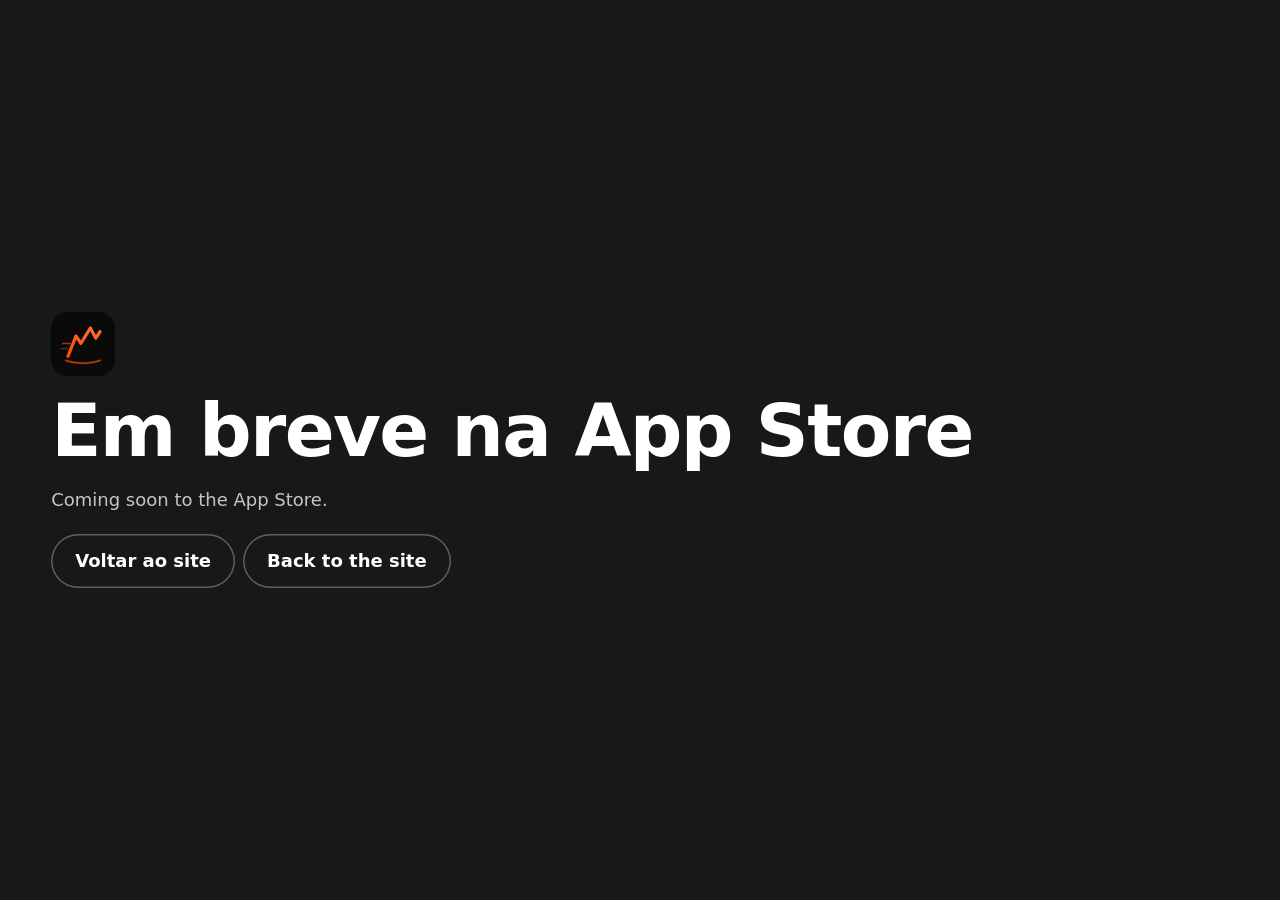
==== download/index.html @ c2a20a2c "chore: deploy the site from runformula-src dcd302c" ====
<!DOCTYPE html><html lang="pt-BR"><head><meta charset="utf-8"><meta name="viewport" content="width=device-width, initial-scale=1"><title>RunFormula na App Store</title><meta name="robots" content="noindex"><meta name="theme-color" content="#18181B"><link rel="icon" type="image/png" href="/favicon.png"><link rel="apple-touch-icon" href="/apple-touch-icon.png"><link rel="preload" href="/assets/fonts/bricolage-grotesque-latin-standard-normal.woff2" as="font" type="font/woff2" crossorigin><link rel="preload" href="/assets/fonts/figtree-latin-400-normal.woff2" as="font" type="font/woff2" crossorigin><script>document.documentElement.classList.add("js")</script><script>(function(){const url = "";
if (url) location.replace(url);})();</script><link rel="stylesheet" href="/_astro/Base.Cxhmq4i2.css"></head><body><main class="wrap bare"><img class="icon" src="/assets/img/icon-64.png" alt="" width="64" height="64"><h1>Em breve na App Store</h1><p lang="en">Coming soon to the App Store.</p><p class="btns"><a class="btn btn-line" href="/">Voltar ao site</a><a class="btn btn-line" href="/en/" lang="en">Back to the site</a></p></main><script type="module" src="/_astro/Base.astro_astro_type_script_index_0_lang.DKKctBic.js"></script></body></html>
---- _astro/Base.Cxhmq4i2.css ----
@font-face{font-family:Bricolage Grotesque;font-style:normal;font-weight:200 800;font-display:swap;src:url(/assets/fonts/bricolage-grotesque-latin-standard-normal.woff2)format("woff2")}@font-face{font-family:Figtree;font-style:normal;font-weight:400;font-display:swap;src:url(/assets/fonts/figtree-latin-400-normal.woff2)format("woff2")}@font-face{font-family:Figtree;font-style:normal;font-weight:500;font-display:swap;src:url(/assets/fonts/figtree-latin-500-normal.woff2)format("woff2")}@font-face{font-family:Figtree;font-style:normal;font-weight:600;font-display:swap;src:url(/assets/fonts/figtree-latin-600-normal.woff2)format("woff2")}@font-face{font-family:Figtree;font-style:normal;font-weight:700;font-display:swap;src:url(/assets/fonts/figtree-latin-700-normal.woff2)format("woff2")}:root{--asphalt:#18181b;--lane:#232327;--lane-2:#2e2e33;--rule:#34343a;--chalk:#f4f4f6;--paper:#fff;--ink:#18181b;--ink-2:#5b5b66;--line:#e6e6ea;--orange:#ff5722;--orange-hover:#ff7043;--orange-l:#ff8a65;--orange-ink:#c2410c;--orange-soft:#ffe9e1;--green:#43a047;--green-d:#1b5e20;--green-ink:#2e7d32;--green-soft:#e8f5e9;--gold:#b8860b;--walk:#e4e4e9;--display:"Bricolage Grotesque",system-ui,sans-serif;--text:"Figtree",system-ui,sans-serif;--ease:cubic-bezier(.3,.7,.3,1);--gutter:clamp(20px,4vw,64px)}*{box-sizing:border-box}html{scroll-behavior:smooth;-webkit-text-size-adjust:100%}body{background:var(--asphalt);color:#fff;font-family:var(--text);-webkit-font-smoothing:antialiased;margin:0;font-size:18px;line-height:1.55}img{max-width:100%;display:block}a{color:inherit}button{font:inherit}p{margin:0}h1,h2,h3{font-family:var(--display);font-variation-settings:"opsz" 72;letter-spacing:-.022em;margin:0;font-weight:700;line-height:.95}:focus-visible{outline:3px solid var(--orange-l);outline-offset:3px;border-radius:6px}.wrap{max-width:1440px;padding:0 var(--gutter);margin:0 auto}.skip{z-index:99;color:var(--ink);background:#fff;border-radius:10px;padding:10px 14px;font-weight:600;position:absolute;top:8px;left:-999px}.skip:focus{left:8px}.sr{clip:rect(0 0 0 0);white-space:nowrap;width:1px;height:1px;position:absolute;overflow:hidden}.nav{z-index:20;background:var(--asphalt);view-transition-name:site-nav;position:sticky;top:0}.nav .wrap{justify-content:space-between;align-items:center;gap:16px;height:64px;display:flex}.brand{font-family:var(--display);letter-spacing:-.03em;color:#fff;align-items:center;gap:10px;font-size:24px;font-weight:800;text-decoration:none;display:flex}.brand img{border-radius:8px;width:32px;height:32px}.nav-links{gap:28px;font-size:15px;font-weight:500;display:flex}.nav-links a{color:#ffffffb8;text-decoration:none}.nav-links a:hover{color:#fff}.nav-end{align-items:center;gap:10px;display:flex}.nav-dl{background:var(--orange);min-width:118px;min-height:38px;color:var(--ink);white-space:nowrap;border-radius:999px;justify-content:center;align-items:center;padding:0 14px;font-size:14px;font-weight:700;text-decoration:none;display:inline-flex}.nav-dl:hover{background:var(--orange-hover)}@media (width<=960px){.nav-links{display:none}}@media (width<=430px){.brand span{display:none}}.lang{isolation:isolate;background:var(--lane-2);border-radius:999px;gap:2px;padding:3px;font-size:13px;font-weight:600;display:flex;position:relative}.lang:before{content:"";z-index:0;width:42px;transition:transform .32s var(--ease);background:#fff;border-radius:999px;position:absolute;top:3px;bottom:3px;left:3px}.lang a{z-index:1;color:#ffffffb3;border-radius:999px;justify-content:center;align-items:center;min-width:42px;min-height:32px;padding:0 10px;text-decoration:none;transition:color .3s;display:flex;position:relative}.lang a[aria-current]{color:var(--ink)}html[lang=en] .lang:before{transform:translate(44px)}html[lang=en] .lang.to-pt:before{transform:none}html[lang=pt-BR] .lang.to-en:before{transform:translate(44px)}.lang.to-pt a[hreflang=pt-BR],.lang.to-en a[hreflang=en]{color:var(--ink)}.lang.to-pt a[hreflang=en],.lang.to-en a[hreflang=pt-BR]{color:#ffffffb3}.btn{cursor:pointer;border:0;border-radius:999px;justify-content:center;align-items:center;gap:10px;min-height:54px;padding:0 24px;font-size:18px;font-weight:700;text-decoration:none;display:inline-flex}.btn svg{flex:none}.btn-o{background:var(--orange);color:var(--ink)}.btn-o:hover{background:var(--orange-hover)}.btn-line{color:#fff;background:0 0;box-shadow:inset 0 0 0 1.5px #ffffff4d}.btn-line:hover{box-shadow:inset 0 0 0 1.5px var(--orange-l)}.journey{background:var(--chalk);border-radius:28px;margin:0;padding:clamp(18px,3vw,30px);position:relative}.j-top{justify-content:space-between;align-items:flex-end;gap:16px;margin-bottom:18px;display:flex}.j-title{color:var(--ink);font-size:15px;font-weight:600}.j-sub{color:var(--ink-2);margin-top:2px;font-size:13px}.j-stat{text-align:right;flex:none}.j-stat .v{font-family:var(--display);color:var(--green-ink);font-variant-numeric:tabular-nums;font-size:34px;font-weight:700;line-height:1}.j-stat .k{color:var(--ink-2);margin-top:4px;font-size:12.5px}.j-rows{flex-direction:column;gap:5px;display:flex}.jr{opacity:0;transition:opacity .35s,transform .35s var(--ease);grid-template-columns:44px minmax(0,1fr);align-items:center;gap:10px;display:grid;transform:translateY(6px)}.jr.on{opacity:1;transform:none}.jr .n{color:var(--ink-2);font-variant-numeric:tabular-nums;font-size:12px}.jr .strip{border-radius:5px;height:18px;display:flex;overflow:hidden}.jr .seg{border-right:2px solid var(--chalk);transform-origin:0;height:100%;transform:scaleX(0)}.jr.on .seg{transition:transform .5s var(--ease);transform:none}.seg.w{background:var(--walk)}.seg.e{background:var(--green)}.seg.st{background:repeating-linear-gradient(90deg,var(--green-d) 0 9%,var(--green) 9% 16.6%)}.jr.pause .strip{color:var(--ink-2);border:1.5px dashed #bdbdc6;justify-content:center;align-items:center;font-size:12px}.j-scale{grid-template-columns:44px minmax(0,1fr);gap:10px;margin-top:8px;display:grid}.j-scale div{color:var(--ink-2);font-variant-numeric:tabular-nums;justify-content:space-between;font-size:11px;display:flex}.legend{color:var(--ink-2);flex-wrap:wrap;gap:6px 18px;margin-top:16px;font-size:13px;display:flex}.legend span{align-items:center;gap:7px;display:inline-flex}.legend i{border-radius:3px;width:12px;height:12px;display:block}.legend .sw-run{background:var(--green)}.legend .sw-walk{background:var(--walk);box-shadow:inset 0 0 0 1px #bdbdc6}.legend .sw-st{background:repeating-linear-gradient(90deg,var(--green-d) 0 35%,var(--green) 35% 60%)}.toast{max-width:270px;color:var(--ink);border:1px solid var(--line);opacity:0;transition:opacity .35s,transform .35s var(--ease);pointer-events:none;background:#fff;border-radius:16px;align-items:flex-start;gap:10px;padding:12px 14px;font-size:14px;font-weight:600;line-height:1.35;display:flex;position:absolute;bottom:84px;right:clamp(14px,3vw,28px);transform:translateY(10px)scale(.97);box-shadow:0 18px 40px #0000002e}.toast.show{opacity:1;transform:none}.toast .ic{background:var(--green-soft);width:28px;height:28px;color:var(--green-ink);border-radius:9px;flex:none;justify-content:center;align-items:center;display:flex}@media (width>=1100px){.jr .strip{height:20px}.j-rows{gap:6px}}.light{background:var(--chalk);color:var(--ink)}.dark{background:var(--asphalt)}.sec{padding:112px 0}.sec.tight{padding-top:0}@media (width<=860px){.sec{padding:80px 0}}@media (width>=1600px){.sec{padding:136px 0}}.sec-head{flex-direction:column;align-items:flex-start;gap:18px;margin-bottom:48px;display:flex}.sec-head h2{text-wrap:balance;max-width:100%;font-size:clamp(2.3rem,4.4vw,3.8rem)}.sec-head p{max-width:56ch;color:var(--ink);font-size:clamp(1.12rem,1.4vw,1.35rem);line-height:1.5}.dark .sec-head p{color:#fff}@media (width>=1100px){.sec-head h2{white-space:nowrap;font-size:clamp(2.6rem,3.6vw,3.9rem)}}.panel{background:var(--paper);border-radius:28px;padding:clamp(20px,4vw,44px)}.ci{grid-template-columns:minmax(0,1fr) minmax(0,1fr);align-items:center;gap:40px;display:grid}.ci-q{font-family:var(--display);font-variation-settings:"opsz" 72;letter-spacing:-.022em;font-size:clamp(1.8rem,3vw,2.4rem);font-weight:700;line-height:1}.feel{grid-template-columns:repeat(3,minmax(0,1fr));gap:10px;margin-top:22px;display:grid}.feel button{background:var(--chalk);cursor:pointer;min-height:84px;color:var(--ink);border:0;border-radius:16px;flex-direction:column;justify-content:center;align-items:center;gap:8px;font-size:15px;font-weight:600;transition:background .25s,color .25s;display:flex}.feel button[aria-pressed=true]{background:var(--orange-soft);color:#9a3412}.batt{border:2px solid;border-radius:4px;width:14px;height:24px;display:block;position:relative}.batt:before{content:"";background:currentColor;border-radius:1px;width:6px;height:3px;margin-left:-3px;position:absolute;top:-5px;left:50%}.batt i{background:currentColor;border-radius:1px;display:block;position:absolute;bottom:2px;left:2px;right:2px}.pain{min-height:44px;color:var(--ink-2);cursor:pointer;background:0 0;border:0;border-radius:12px;align-items:center;gap:10px;margin-top:14px;padding:0 14px;font-size:15px;display:inline-flex}.pain[aria-pressed=true]{color:#c62828;background:#feecef}.ci-note{color:var(--ink-2);margin-top:18px;font-size:14px}.wcard{background:var(--chalk);border-radius:22px;min-height:300px;display:grid}.wstate{opacity:0;visibility:hidden;flex-direction:column;grid-area:1/1;gap:14px;padding:24px;transition:opacity .25s,visibility 0s linear .25s;display:flex}.wstate.is-on{opacity:1;visibility:visible;transition:opacity .25s}.wcard .lab{color:var(--ink-2);align-items:center;gap:10px;font-size:13px;font-weight:600;display:flex}.wcard .lab .ic{background:var(--green-soft);width:34px;height:34px;color:var(--green-ink);border-radius:10px;justify-content:center;align-items:center;display:flex}.wcard .ins{color:var(--ink-2);font-size:13.5px;line-height:1.4}.wcard .ttl{letter-spacing:-.01em;font-size:26px;font-weight:700}.wcard .meta{color:var(--ink-2);flex-wrap:wrap;gap:4px 18px;font-size:15px;display:flex}.wcard .meta b{color:var(--ink);font-variant-numeric:tabular-nums;font-weight:700}.zline{background:#e3e5ea;border-radius:999px;height:10px;position:relative;overflow:hidden}.zline i{background:var(--green);transform-origin:0;width:30%;transition:transform .6s var(--ease);border-radius:999px;position:absolute;inset:0 auto 0 0;transform:scaleX(0)}.wstate.is-on .zline i{transform:none}.ws-tired .zline i{width:22%}.ws-great .zline i{background:var(--gold);width:65%}.ws-great .lab .ic{color:#8a6a00;background:#fff6da}.ws-pain .zline i{width:0}.ws-pain .lab .ic{color:#5c5f6a;background:#edeef2}.wcard .why{color:var(--ink);background:#fff;border-radius:14px;padding:12px 14px;font-size:15px}.wcard .go{background:var(--orange);min-height:48px;color:var(--ink);border-radius:14px;justify-content:center;align-items:center;margin-top:auto;font-weight:700;display:flex}@media (width<=860px){.ci{grid-template-columns:1fr;gap:28px}}.cal-wrap{grid-template-columns:minmax(0,1.25fr) minmax(0,.75fr);align-items:center;gap:40px;display:grid}.cal-head,.cal-row{grid-template-columns:64px repeat(7,minmax(0,1fr));gap:6px;display:grid}.cal-head{color:var(--ink-2);text-align:center;margin-bottom:8px;font-size:12px;font-weight:600}.cal-rows{position:relative}.cal-row{height:52px;transition:transform .7s var(--ease);margin-bottom:6px}.cal-row .wl{color:var(--ink-2);align-items:center;font-size:13px;font-weight:600;display:flex}.day{background:#f6f7f9;border-radius:12px;position:relative}.dot{z-index:2;color:#fff;transition:transform .7s var(--ease);border-radius:9px;justify-content:center;align-items:center;font-size:11.5px;font-weight:700;display:flex;position:absolute;inset:6px}.dot.E{background:var(--orange-ink)}.dot.T{background:var(--ink)}.dot.L{background:var(--ink-2)}.pauserow{height:52px;color:var(--ink-2);opacity:0;border:2px dashed #c9ccd3;border-radius:12px;justify-content:center;align-items:center;gap:8px;font-size:14px;font-weight:600;transition:opacity .5s;display:flex;position:absolute;left:70px;right:0}.pauserow.show{opacity:1}.steps-list{flex-direction:column;gap:10px;margin:0;padding:0;list-style:none;display:flex}.steps-list li{background:var(--chalk);border-radius:16px;padding:16px 18px;transition:background .3s,color .3s}.steps-list li.cur{background:var(--ink);color:#fff}.steps-list li.cur span{color:#ffffffc7}.steps-list b{font-size:17px;display:block}.steps-list span{color:var(--ink);font-size:15px}@media (width<=900px){.cal-wrap{grid-template-columns:1fr;gap:28px}.cal-head,.cal-row{grid-template-columns:40px repeat(7,minmax(0,1fr));gap:4px}.pauserow{left:44px}.dot{font-size:0;inset:8px}}.prog{grid-template-columns:repeat(2,minmax(0,1fr));gap:20px;display:grid}.card-d{background:var(--lane);border-radius:24px;flex-direction:column;padding:clamp(18px,3vw,30px);display:flex}.card-d h3{font-family:var(--text);letter-spacing:0;font-size:16px;font-weight:600;line-height:1.3}.card-d .sub{color:#fff9;margin-top:8px;font-size:13px}.big{color:#fff;font-variant-numeric:tabular-nums;margin-top:14px;font-size:44px;font-weight:700;line-height:1}.big small{font-family:var(--text);color:#ffffffad;margin-left:6px;font-size:15px;font-weight:500}.chart{width:100%;height:170px;margin-top:22px;display:block;overflow:visible}.chart .line{fill:none;stroke:var(--orange);stroke-width:3.5px;stroke-linecap:round;stroke-linejoin:round}.chart .area{fill:#ff572224}.chart .dot-end{fill:var(--orange);stroke:var(--lane);stroke-width:3px}.chart .bar{fill:#ff572252}.chart .bar.now{fill:var(--orange)}.chart .dot-start{fill:var(--lane);stroke:#fff6;stroke-width:2px}.ends{color:#ffffff9e;justify-content:space-between;gap:12px;margin-top:12px;font-size:13px;display:flex}.ends span:last-child{text-align:right}.ends b{color:#fff;font-variant-numeric:tabular-nums;font-size:16px;font-weight:600;display:block}.recs{grid-column:1/-1;grid-template-columns:repeat(3,minmax(0,1fr));gap:12px;display:grid}.rec{background:var(--lane);transition:opacity .4s,transform .4s var(--ease);border-radius:16px;align-items:center;gap:12px;padding:14px 16px;display:flex}.js .rec{opacity:0;transform:translateY(8px)}.js .rec.on{opacity:1;transform:none}.rec .ic{width:36px;height:36px;color:var(--orange-l);background:#ff572229;border-radius:11px;flex:none;justify-content:center;align-items:center;display:flex}.rec b{font-size:15px;display:block}.rec span{color:#ffffffa8;font-size:13.5px}.example{color:#ffffff80;grid-column:1/-1;margin-top:-6px;font-size:13px}@media (width<=900px){.prog,.recs{grid-template-columns:1fr}}.priv{grid-template-columns:minmax(0,1.1fr) minmax(0,.9fr);align-items:center;gap:40px;display:grid}.diag{width:100%;max-width:560px;margin:0 auto}.diag svg{width:100%;height:auto;overflow:visible}.diag .flow{fill:none;stroke:var(--orange);stroke-width:2px;stroke-dasharray:4 7;animation:1.1s linear infinite dash}@keyframes dash{to{stroke-dashoffset:-22px}}.diag .no{fill:none;stroke:#c9ccd3;stroke-width:2px;stroke-dasharray:3 6}.packet{fill:var(--orange)}.plist{flex-direction:column;gap:18px;display:flex}.plist>div{gap:14px;display:flex}.plist .ic{background:var(--orange-soft);width:40px;height:40px;color:var(--orange-ink);border-radius:12px;flex:none;justify-content:center;align-items:center;display:flex}.plist b{font-size:17px;display:block}.plist span{color:var(--ink);font-size:15px}.more{color:var(--orange-ink);margin-top:22px;font-weight:600;display:inline-block}@media (width<=900px){.priv{grid-template-columns:1fr}}.rail{scroll-snap-type:x mandatory;padding:8px var(--gutter) 28px;margin:0 calc(-1 * var(--gutter));scrollbar-width:none;gap:24px;display:flex;overflow-x:auto}.rail::-webkit-scrollbar{display:none}.shot{scroll-snap-align:start;flex:none;width:236px;margin:0}.phone{background:#121316;border-radius:38px;padding:8px}.phone img{border-radius:31px;width:100%;height:auto}.shot figcaption{color:var(--ink-2);text-align:center;margin-top:14px;font-size:15px;font-weight:600}@media (width>=1360px){.rail{margin:0;padding:8px 0 28px;overflow:visible}.shot{flex:1 1 0;width:auto;min-width:0}}.faq-layout{grid-template-columns:minmax(0,.8fr) minmax(0,1.4fr);align-items:start;gap:32px clamp(40px,6vw,120px);display:grid}.faq-side{position:sticky;top:104px}.faq-side h2{font-size:clamp(2.3rem,4.4vw,3.8rem)}.faq-side p{color:var(--ink);max-width:30ch;margin-top:18px;font-size:clamp(1.05rem,1.3vw,1.25rem)}.faq-side a{color:var(--orange-ink);font-weight:600}.faq{flex-direction:column;align-items:stretch;gap:12px;display:flex}.faq details{background:var(--paper);border-radius:20px;width:100%}.faq summary{cursor:pointer;justify-content:space-between;align-items:center;gap:16px;min-height:44px;padding:22px 26px;font-size:clamp(1rem,1.2vw,1.12rem);font-weight:600;list-style:none;display:flex}.faq summary::-webkit-details-marker{display:none}.faq summary:after{content:"";background:var(--orange-soft) url("data:image/svg+xml,%3Csvg xmlns='http://www.w3.org/2000/svg' viewBox='0 0 24 24' fill='none' stroke='%23C2410C' stroke-width='2.4' stroke-linecap='round'%3E%3Cpath d='M12 6v12M6 12h12'/%3E%3C/svg%3E") center/16px no-repeat;width:28px;height:28px;transition:transform .35s var(--ease),background-color .3s;border-radius:50%;flex:none}.faq details.is-open summary:after{background-color:#ffd6c7;transform:rotate(45deg)}.faq-a{overflow:hidden}.faq-a p{color:var(--ink);max-width:68ch;margin:0;padding:0 26px 24px;font-size:16.5px;line-height:1.65}@media (width<=900px){.faq-layout{grid-template-columns:1fr}.faq-side{position:static}}.end{padding-top:120px}.end h2{font-size:clamp(2.8rem,7vw,5.8rem);line-height:.86}.end p{color:#ffffffbd;margin-top:18px;font-size:18px}.end .btn{margin-top:30px}@media (width<=760px){.end h2{font-size:clamp(2.1rem,9vw,5.8rem)}}.foot{color:#ffffff9e;flex-wrap:wrap;justify-content:space-between;gap:16px;margin-top:96px;padding-top:24px;padding-bottom:40px;font-size:14px;display:flex}footer.dark .foot{margin-top:0}.foot nav{flex-wrap:wrap;gap:8px 22px;display:flex}.foot a{color:#ffffffbf;text-decoration:none}.foot a:hover{color:#fff}.doc-hero{padding:72px 0 56px}.doc-hero h1{font-size:clamp(2.8rem,6.4vw,5rem);line-height:.88}.doc-hero p{color:#ffffffc2;max-width:56ch;margin-top:20px;font-size:18px}.doc-hero .date{color:#ffffff8c;margin-top:14px;font-size:14px}.doc{background:var(--chalk);color:var(--ink);padding:64px 0 104px}.doc .wrap{grid-template-columns:240px minmax(0,1fr);align-items:start;gap:56px;display:grid}.toc{font-size:14px;position:sticky;top:88px}.toc b{color:var(--ink-2);margin-bottom:10px;font-size:13px;font-weight:600;display:block}.toc ol{color:var(--ink-2);flex-direction:column;gap:8px;margin:0;padding:0 0 0 18px;display:flex}.toc a{color:var(--ink);text-decoration:none}.toc a:hover{color:var(--orange-ink)}.prose{max-width:62ch}.prose section{margin-bottom:28px;padding-bottom:28px;scroll-margin-top:88px}.prose h2{margin-bottom:14px;font-size:clamp(1.7rem,2.8vw,2.2rem)}.prose h3{font-family:var(--text);letter-spacing:0;margin:22px 0 6px;font-size:18px;font-weight:700;line-height:1.35}.prose p,.prose li{color:#2c2e35;font-size:17px;line-height:1.65}.prose p+p,.prose ul+p{margin-top:12px}.prose ul{flex-direction:column;gap:6px;margin:10px 0 0;padding-left:22px;display:flex}.prose a{color:var(--orange-ink);font-weight:600}.prose a.btn-o{color:var(--ink)}.mail{background:#fff;border-radius:24px;flex-wrap:wrap;justify-content:space-between;align-items:center;gap:16px;margin-bottom:40px;padding:26px 28px;display:flex}.mail .t{color:var(--ink-2);font-size:15px}.mail .a{color:var(--ink);word-break:break-all;font-size:clamp(1.2rem,2.6vw,1.6rem);font-weight:700;text-decoration:none}.mail .btn{min-height:50px;font-size:16px}.prose .mail-hint{color:var(--ink-2);margin:-24px 0 40px;font-size:15px}@media (width<=860px){.doc .wrap{grid-template-columns:1fr;gap:28px}.toc{position:static}}@media (width>=1100px){.doc .wrap{grid-template-columns:280px minmax(0,1fr);gap:clamp(56px,6vw,120px)}.prose{max-width:64ch}}.bare{flex-direction:column;justify-content:center;gap:20px;min-height:100svh;padding-top:48px;padding-bottom:48px;display:flex}.bare h1{font-size:clamp(2.6rem,7vw,4.6rem)}.bare p{color:#ffffffbf;font-size:18px}.bare .icon{border-radius:16px}.bare .btns{flex-wrap:wrap;gap:8px;display:flex}.js .reveal{opacity:0;transition:opacity .9s cubic-bezier(.2,.7,.2,1),transform .9s cubic-bezier(.2,.7,.2,1);transition-delay:var(--d,0s);transform:translateY(28px)}.js .reveal.in{opacity:1;transform:none}@view-transition{navigation:auto}::view-transition-old(root){animation:.22s both vt-out}::view-transition-new(root){animation:.32s cubic-bezier(.2,.7,.2,1) both vt-in}@keyframes vt-out{to{opacity:0}}@keyframes vt-in{0%{opacity:0;transform:translateY(8px)}}@media (prefers-reduced-motion:reduce){*,:before,:after{transition:none!important;animation:none!important}html{scroll-behavior:auto}.js .reveal{opacity:1;transform:none}::view-transition-old(root),::view-transition-new(root){animation:none}}.hero-photo{isolation:isolate;background:var(--asphalt);min-height:min(86vh,820px);color:var(--ink);position:relative;overflow:hidden}.hp-img{z-index:-2;object-fit:cover;width:100%;height:100%;position:absolute;inset:0}.hero-photo:before{content:"";z-index:-1;position:absolute;inset:0}.hp-text{padding-top:clamp(56px,10vh,120px);padding-bottom:200px}.hero-photo h1{max-width:9ch;font-size:clamp(3.2rem,7.4vw,7.6rem);line-height:.9}.hero-photo .lede{color:#2c2e35;max-width:33ch;margin-top:24px;font-size:clamp(1.12rem,1.6vw,1.34rem)}.hero-photo .ctas{flex-wrap:wrap;gap:12px;margin-top:30px;display:flex}.hero-photo .btn-line{color:var(--ink);backdrop-filter:blur(8px);box-shadow:none;background:#ffffffb8}.hero-photo .btn-line:hover{box-shadow:none;background:#fff}.hp-credit{left:var(--gutter);opacity:.75;font-size:11px;position:absolute;bottom:20px}.journey-lift{background:var(--chalk)}.journey-lift .wrap{justify-content:flex-end;display:flex}.journey-lift .journey{background:#fff;width:min(620px,100%);margin-top:-150px}.journey-lift .jr .seg{border-right-color:#fff}.journey-lift+.sec{padding-top:88px}.hp-road .hp-img{object-position:center 38%}.hp-road:before{background:linear-gradient(100deg,#ffffff9e 0%,#fff3 38%,#fff0 60%)}@media (width<=760px){.hero-photo{min-height:auto}.hp-text{padding-top:44px;padding-bottom:330px}.hp-credit{left:auto;right:var(--gutter);bottom:128px}.journey-lift .journey{margin-top:-120px}.hp-road .hp-img{object-position:68% center}.hp-road:before{background:linear-gradient(#ffffffb3 0%,#ffffff40 45%,#fff0 60%)}}.btn:active,.nav-dl:active{transform:translateY(1px)}.look-e.hero-photo{min-height:min(82vh,780px)}.look-e:before{background:radial-gradient(62% 70% at 16% 30%,#ffffffa8 0%,#ffffff4d 48%,#fff0 72%)}.look-e .hp-text{padding-top:clamp(56px,9vh,104px);padding-bottom:210px}.look-e h1{font-variation-settings:"opsz" 72;letter-spacing:-.022em;max-width:none;font-size:clamp(3rem,6.2vw,6.4rem);font-weight:700;line-height:.94}.look-e .lede{color:#26272d;text-wrap:pretty;max-width:36ch;font-size:clamp(1.1rem,1.45vw,1.28rem);line-height:1.5}.look-e .ctas{align-items:center;gap:8px 22px}.look-e .btn-line{backdrop-filter:none;min-height:44px;color:var(--ink);text-underline-offset:6px;background:0 0;padding:0 4px;font-size:17px;text-decoration:underline 1.5px}.look-e .btn-line:hover{text-decoration-color:var(--orange);background:0 0}.look-e .hp-credit{top:14px;bottom:auto;left:auto;right:var(--gutter);color:var(--ink)}.journey-lift.look-e .wrap{display:block}.journey-lift.look-e .journey{border:0;border-radius:24px;grid-template-columns:minmax(240px,.72fr) minmax(0,1.6fr);grid-template-areas:"top rows""note rows""legend scale";align-items:start;gap:14px clamp(28px,4vw,64px);width:100%;margin-top:-148px;padding:clamp(22px,3vw,36px);display:grid}.look-e .j-top{flex-direction:column;grid-area:top;align-items:flex-start;gap:22px;margin:0}.look-e .j-title{font-size:17px;line-height:1.3}.look-e .j-sub{max-width:30ch;margin-top:4px;font-size:14px}.look-e .j-stat{text-align:left;align-items:baseline;gap:10px;display:flex}.look-e .j-stat .v{font-family:var(--display);font-variation-settings:"opsz" 72;letter-spacing:-.03em;color:var(--green-ink);font-size:clamp(3rem,5vw,4.2rem);font-weight:700}.look-e .j-stat .k{margin:0;font-size:15px}.look-e .j-rows{grid-area:rows;gap:6px}.look-e .jr{opacity:1;grid-template-columns:52px minmax(0,1fr);transform:none}.look-e .jr .n{font-size:12.5px}.look-e .jr .strip{background:#f2f2f5;border-radius:5px;height:18px}.look-e .jr .seg{border-right-color:#fff}.look-e .j-scale{grid-area:scale;grid-template-columns:52px minmax(0,1fr);margin:0}.look-e .j-scale div,.look-e .jr .n{font-family:var(--text);font-variant-numeric:tabular-nums}.look-e .legend{grid-area:legend;align-self:end;margin:0}.look-e .toast{background:var(--green-soft);max-width:none;box-shadow:none;color:var(--green-ink);border:0;grid-area:note;align-self:start;align-items:center;min-height:52px;position:static;transform:none}.look-e .toast .ic{background:#fff}.look-e .toast,.look-e .toast.show{opacity:1}.look-e .toast:has(#toastText:empty){display:none}@media (width>=1100px){.look-e .jr .strip{height:20px}}@media (width<=900px){.journey-lift.look-e .journey{grid-template-columns:1fr;grid-template-areas:"top""rows""scale""note""legend";margin-top:-110px}.look-e .j-top{flex-direction:row;justify-content:space-between;align-items:flex-end;width:100%}.look-e .j-stat{text-align:right;flex-direction:column;align-items:flex-end;gap:0}.look-e .j-stat .v{font-size:2.6rem}}@media (width<=760px){.look-e .hp-text{padding-top:40px;padding-bottom:300px}.look-e:before{background:linear-gradient(#ffffffc2 0%,#ffffff80 48%,#fff0 76%)}.look-e h1{font-size:clamp(2.7rem,12vw,3.6rem)}.look-e .hp-credit{top:auto;bottom:118px;right:var(--gutter);color:#fff}}.look-f .lede{letter-spacing:-.006em;max-width:36ch;color:var(--ink);text-wrap:pretty;font-size:clamp(1.2rem,1.7vw,1.48rem);font-weight:500;line-height:1.42}.look-f .lede strong{font-weight:700}.look-f .toast:has(#toastText:empty){visibility:hidden;display:flex}.look-f .toast{min-height:62px}.look-f .hp-copy{isolation:isolate;width:fit-content;max-width:100%;position:relative}.look-f .hp-copy:before{content:"";z-index:-1;pointer-events:none;background:radial-gradient(farthest-side at 42%,#ffffffd6 0%,#ffffffb3 62%,#fff0 100%);position:absolute;inset:-56px -88px -48px}.look-f .hp-credit{top:auto;left:auto;right:var(--gutter);opacity:1;color:#fff;font-size:13px;bottom:162px}@media (width<=900px){.look-f .hp-credit{bottom:124px}}@media (prefers-reduced-motion:reduce){.look-f .toast:has(#toastText:empty){display:none}}@media (width<=760px){.look-f .lede{max-width:none;font-size:1.14rem}}@font-face{font-family:Inter;font-style:normal;font-weight:500;font-display:swap;src:url(/assets/fonts/inter-latin-500-normal.woff2)format("woff2")}@font-face{font-family:Inter;font-style:normal;font-weight:600;font-display:swap;src:url(/assets/fonts/inter-latin-600-normal.woff2)format("woff2")}@font-face{font-family:Inter;font-style:normal;font-weight:700;font-display:swap;src:url(/assets/fonts/inter-latin-700-normal.woff2)format("woff2")}@font-face{font-family:JetBrains Mono;font-style:normal;font-weight:700;font-display:swap;src:url(/assets/fonts/jetbrains-mono-latin-700-normal.woff2)format("woff2")}.app-ui{--a-bg:#f4f5f7;--a-surface:#fff;--a-ink:#121316;--a-ink-2:#5c5f6a;--a-ink-3:#9ca0ab;--a-orange:#e64a19;--a-green:#4caf50;--a-green-ink:#2e7d32;--a-red:#f44336;color:var(--a-ink);font-variant-numeric:tabular-nums;border-radius:32px;font-family:Inter,system-ui,sans-serif}.app-mono{font-family:JetBrains Mono,ui-monospace,monospace;font-weight:700}.session{grid-template-rows:auto 1fr;grid-template-columns:minmax(0,.86fr) minmax(0,1.14fr);gap:12px clamp(20px,3vw,36px);display:grid}.sess-cap{color:#fff;font-size:17px;font-weight:600}.sess-example{color:#fff9;margin-top:16px;font-size:13px}.live{background:var(--a-surface);text-align:center;flex-direction:column;align-items:center;padding:22px 24px 26px;display:flex}.live-top{justify-content:space-between;align-self:stretch;align-items:center;display:flex}.live-chip{background:#edeef2;border-radius:999px;align-items:center;gap:8px;padding:8px 14px;font-size:15px;font-weight:600;display:inline-flex}.live-chip i{background:var(--a-green);border-radius:50%;width:9px;height:9px}.live-icons{color:var(--a-ink-2);gap:18px;display:flex}.live-label{letter-spacing:.1em;text-transform:uppercase;color:var(--a-ink-2);margin-top:26px;font-size:13px;font-weight:600}.live-pace{letter-spacing:-.02em;color:#388e3c;margin-top:4px;font-size:clamp(4.2rem,7vw,5.6rem);line-height:1}.live-unit{color:var(--a-ink-2);margin-top:2px;font-size:18px}.live-ok{color:var(--a-green-ink);background:#e8f5e9;border:1px solid #4caf5059;border-radius:999px;align-items:center;gap:8px;margin-top:16px;padding:9px 16px;font-size:15px;font-weight:600;display:inline-flex}.live-zones{align-self:stretch;margin-top:24px}.live-zone-names{justify-content:space-between;font-size:12.5px;font-weight:600;display:flex}.live-zone-names span:first-child{color:#388e3c}.live-zone-names span:nth-child(2){color:#1976d2}.live-zone-names span:nth-child(3){color:#8a6a00}.live-zone-names span:nth-child(4){color:#e65100}.live-zone-names span:nth-child(5){color:#d32f2f}.live-bar{background:linear-gradient(90deg,#4caf50 0%,#2196f3 27%,#b8860b 50%,#ff9800 72%,#f44336 100%);border-radius:999px;height:18px;margin-top:8px;position:relative}.live-marker{background:var(--a-ink);width:20px;height:30px;transition:left .8s var(--ease);border:3px solid #fff;border-radius:8px;margin-left:-10px;position:absolute;top:-6px}.live-marker:after{content:"";border:4px solid #0000;border-top:0;border-bottom:7px solid #fff;margin-left:-4px;position:absolute;top:7px;left:50%}.live-scale{color:var(--a-ink-2);justify-content:space-between;margin-top:8px;font-size:12.5px;display:flex}.live-pair{grid-template-columns:1fr 1fr;align-self:stretch;gap:12px;margin-top:24px;display:grid}.live-pair span,.live-trio span{flex-direction:column;gap:4px;display:flex}.live-pair small,.live-trio small{letter-spacing:.08em;text-transform:uppercase;color:var(--a-ink-2);font-size:12px;font-weight:600}.live-pair b{font-size:19px}.live-trio{grid-template-columns:repeat(3,1fr);align-self:stretch;margin-top:18px;display:grid}.live-trio span+span{border-left:1px solid #e8e9ed}.live-trio b{font-size:19px}.live-trio em,.det-tile em{color:var(--a-ink-2);font-family:Inter,system-ui,sans-serif;font-size:13px;font-style:normal;font-weight:500}.live-controls{justify-content:space-around;align-self:stretch;align-items:flex-end;margin-top:auto;padding-top:30px;display:flex}.live-controls span{letter-spacing:.06em;color:var(--a-ink-2);flex-direction:column;align-items:center;gap:8px;font-size:12px;font-weight:700;display:flex}.live-controls i{border-radius:50%;place-items:center;display:grid}.live-controls .lap{width:58px;height:58px;color:var(--a-ink);background:#d9dadf}.live-controls .pause{width:76px;height:76px;color:var(--a-ink);background:#ffeb3b}.live-controls .stop{background:var(--a-red);color:#fff;width:58px;height:58px}.detail{background:var(--a-bg);padding:24px}.det-date{color:var(--a-ink-2);font-size:15px}.det-title{border-left:4px solid var(--a-green);margin-top:4px;padding-left:12px;font-size:24px;font-weight:700;line-height:1.2}.det-tiles{grid-template-columns:repeat(3,minmax(0,1fr));gap:10px;margin-top:18px;display:grid}.det-tile{background:var(--a-surface);text-align:center;border-radius:16px;flex-direction:column;align-items:center;gap:6px;padding:14px 8px 12px;display:flex}.det-tile svg{color:var(--a-orange)}.det-tile b{font-size:21px;font-weight:700}.det-tile span{color:var(--a-ink-2);font-size:12.5px;line-height:1.25}.det-card{background:var(--a-surface);border-radius:16px;margin-top:12px;padding:16px}.det-card-title{align-items:center;gap:8px;font-size:16px;font-weight:700;display:flex}.det-card-title svg{color:var(--a-orange)}.det-splits{border-collapse:collapse;width:100%;margin-top:10px;font-size:14px}.det-splits th{color:var(--a-ink-3);text-align:left;padding:6px 4px;font-size:12px;font-weight:600}.det-splits th:first-child,.det-splits td:first-child{text-align:center;width:44px}.det-splits th:last-child,.det-splits td:last-child{text-align:right}.det-splits td{padding:6px 4px;font-weight:600}.det-splits tbody tr:nth-child(2n) td{background:#f7f8fa}.det-splits tbody tr td:first-child{border-radius:8px 0 0 8px}.det-splits tbody tr td:last-child{border-radius:0 8px 8px 0}.det-splits .n{background:#edeef2;border-radius:6px;place-items:center;min-width:26px;height:22px;font-size:12px;display:inline-grid}.det-splits .n.best{color:var(--a-green-ink);background:#e8f5e9}.det-splits .n.worst{color:#c62828;background:#fdecea}.det-splits td.best,.det-splits td.up{color:var(--a-green-ink)}.det-splits td.down{color:#c62828}.det-splits td:last-child:not(.up):not(.down){color:var(--a-ink-2)}.det-splits tfoot td{color:var(--a-ink-2);padding-top:8px}.det-splits tfoot td:nth-child(3){color:var(--a-orange)}.det-consistency{background:#4caf501a;border:1px solid #4caf504d;border-radius:16px;margin-top:12px;padding:16px}.dc-head{color:var(--a-green-ink);align-items:center;gap:12px;display:flex}.dc-head span:nth-child(2){flex-direction:column;flex:1;display:flex}.dc-head small{color:var(--a-ink-2);font-size:13px;font-weight:600}.dc-head b{font-size:24px;font-weight:700}.dc-score{background:#4caf5033;border-radius:999px;padding:6px 14px;font-size:22px;font-weight:700}.dc-strategy{background:var(--a-surface);color:var(--a-ink);border-radius:10px;align-items:center;gap:8px;margin-top:12px;padding:9px 12px;font-size:15px;font-weight:600;display:flex}.dc-strategy svg{color:var(--a-ink-2)}@media (width<=900px){.session{grid-template-rows:none;grid-template-columns:1fr}.session .sess-cap:nth-child(2){order:3;margin-top:20px}.live{order:2}.detail{order:4}.live-controls{margin-top:0}}@media (width<=420px){.det-tiles{grid-template-columns:repeat(2,minmax(0,1fr))}.live,.detail{padding:18px}.live-pair b,.live-trio b{font-size:16px}}
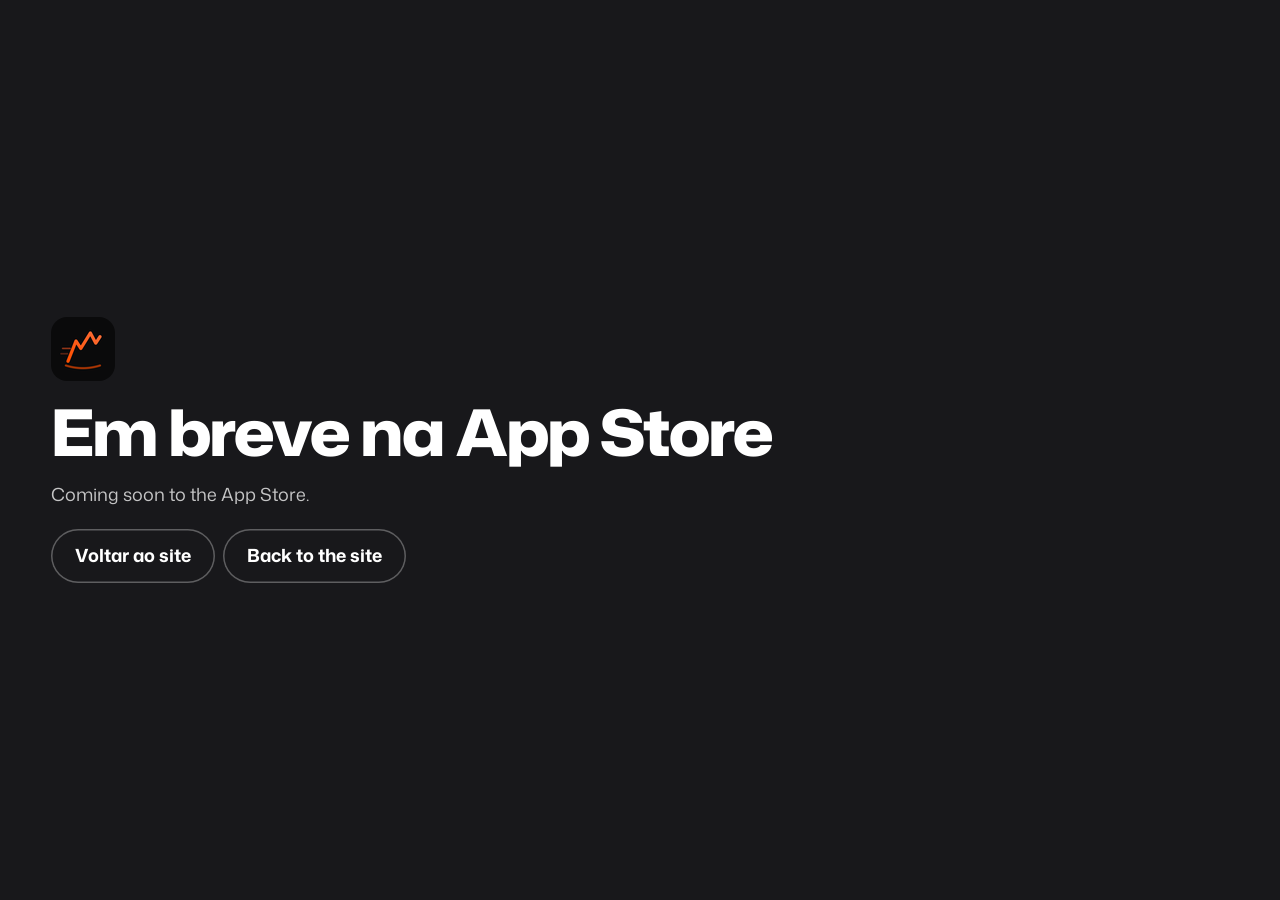
==== commit 3f1c5ed5: "chore: deploy the site from runformula-src 40b4eae" ====
--- a/download/index.html
+++ b/download/index.html
@@ -1,2 +1,2 @@
-<!DOCTYPE html><html lang="pt-BR"><head><meta charset="utf-8"><meta name="viewport" content="width=device-width, initial-scale=1"><title>RunFormula na App Store</title><meta name="robots" content="noindex"><meta name="theme-color" content="#18181B"><link rel="icon" type="image/png" href="/favicon.png"><link rel="apple-touch-icon" href="/apple-touch-icon.png"><link rel="preload" href="/assets/fonts/bricolage-grotesque-latin-standard-normal.woff2" as="font" type="font/woff2" crossorigin><link rel="preload" href="/assets/fonts/figtree-latin-400-normal.woff2" as="font" type="font/woff2" crossorigin><script>document.documentElement.classList.add("js")</script><script>(function(){const url = "";
-if (url) location.replace(url);})();</script><link rel="stylesheet" href="/_astro/Base.Cxhmq4i2.css"></head><body><main class="wrap bare"><img class="icon" src="/assets/img/icon-64.png" alt="" width="64" height="64"><h1>Em breve na App Store</h1><p lang="en">Coming soon to the App Store.</p><p class="btns"><a class="btn btn-line" href="/">Voltar ao site</a><a class="btn btn-line" href="/en/" lang="en">Back to the site</a></p></main><script type="module" src="/_astro/Base.astro_astro_type_script_index_0_lang.DKKctBic.js"></script></body></html>+<!DOCTYPE html><html lang="pt-BR"><head><meta charset="utf-8"><meta name="viewport" content="width=device-width, initial-scale=1"><title>RunFormula na App Store</title><meta name="robots" content="noindex"><meta name="theme-color" content="#18181B"><link rel="icon" type="image/png" href="/favicon.png"><link rel="apple-touch-icon" href="/apple-touch-icon.png"><link rel="preload" href="/assets/fonts/mona-sans-latin-standard-normal.woff2" as="font" type="font/woff2" crossorigin><script>document.documentElement.classList.add("js")</script><script>(function(){const url = "";
+if (url) location.replace(url);})();</script><link rel="stylesheet" href="/_astro/Base.DgAChT6I.css"></head><body><main class="wrap bare"><img class="icon" src="/assets/img/icon-64.png" alt="" width="64" height="64"><h1>Em breve na App Store</h1><p lang="en">Coming soon to the App Store.</p><p class="btns"><a class="btn btn-line" href="/">Voltar ao site</a><a class="btn btn-line" href="/en/" lang="en">Back to the site</a></p></main><script type="module" src="/_astro/Base.astro_astro_type_script_index_0_lang.B0h5eUXy.js"></script></body></html>
--- a/_astro/Base.DgAChT6I.css
+++ b/_astro/Base.DgAChT6I.css
@@ -0,0 +1 @@
+@font-face{font-family:Mona Sans;font-style:normal;font-weight:200 900;font-stretch:75% 125%;font-display:swap;src:url(/assets/fonts/mona-sans-latin-standard-normal.woff2)format("woff2")}:root{--asphalt:#18181b;--lane:#232327;--lane-2:#2e2e33;--rule:#34343a;--chalk:#f4f4f6;--paper:#fff;--ink:#18181b;--ink-2:#5b5b66;--line:#e6e6ea;--orange:#ff5722;--orange-hover:#ff7043;--orange-l:#ff8a65;--orange-ink:#c2410c;--orange-soft:#ffe9e1;--green:#43a047;--green-d:#1b5e20;--green-ink:#2e7d32;--green-soft:#e8f5e9;--gold:#b8860b;--walk:#e4e4e9;--display:"Mona Sans",system-ui,sans-serif;--text:"Mona Sans",system-ui,sans-serif;--display-v:"wdth" 112;--ease:cubic-bezier(.3,.7,.3,1);--gutter:clamp(20px,4vw,64px);--sec-y:96px}*{box-sizing:border-box}html{scroll-behavior:smooth;-webkit-text-size-adjust:100%}body{background:var(--asphalt);color:#fff;font-family:var(--text);-webkit-font-smoothing:antialiased;margin:0;font-size:18px;line-height:1.55}img{max-width:100%;display:block}a{color:inherit}button{font:inherit}p{margin:0}h1,h2,h3{font-family:var(--display);font-variation-settings:var(--display-v);letter-spacing:-.028em;margin:0;font-weight:800;line-height:.95}:focus-visible{outline:3px solid var(--orange-l);outline-offset:3px;border-radius:6px}.wrap{max-width:1440px;padding:0 var(--gutter);margin:0 auto}.skip{z-index:99;color:var(--ink);background:#fff;border-radius:10px;padding:10px 14px;font-weight:600;position:absolute;top:8px;left:-999px}.skip:focus{left:8px}.sr{clip:rect(0 0 0 0);white-space:nowrap;width:1px;height:1px;position:absolute;overflow:hidden}.nav{z-index:20;background:var(--asphalt);view-transition-name:site-nav;position:sticky;top:0}.nav .wrap{justify-content:space-between;align-items:center;gap:16px;height:64px;display:flex}.brand{font-family:var(--display);font-variation-settings:var(--display-v);letter-spacing:-.028em;color:#fff;align-items:center;gap:10px;font-size:21px;font-weight:800;text-decoration:none;display:flex}.brand img{border-radius:8px;width:32px;height:32px}.nav-links{gap:28px;font-size:15px;font-weight:500;display:flex}.nav-links a{color:#ffffffb8;text-decoration:none}.nav-links a:hover{color:#fff}.nav-end{align-items:center;gap:10px;display:flex}.nav-dl{background:var(--orange);min-width:118px;min-height:38px;color:var(--ink);white-space:nowrap;border-radius:999px;justify-content:center;align-items:center;padding:0 14px;font-size:14px;font-weight:700;text-decoration:none;display:inline-flex}.nav-dl:hover{background:var(--orange-hover)}@media (width<=960px){.nav-links{display:none}}@media (width<=760px){.brand span{display:none}}.lang{isolation:isolate;background:var(--lane-2);border-radius:999px;gap:2px;padding:3px;font-size:13px;font-weight:600;display:flex;position:relative}.lang:before{content:"";z-index:0;width:42px;transition:transform .32s var(--ease);background:#fff;border-radius:999px;position:absolute;top:3px;bottom:3px;left:3px}.lang a{z-index:1;color:#ffffffb3;border-radius:999px;justify-content:center;align-items:center;min-width:42px;min-height:32px;padding:0 10px;text-decoration:none;transition:color .3s;display:flex;position:relative}.lang a[aria-current]{color:var(--ink)}html[lang=en] .lang:before{transform:translate(44px)}html[lang=en] .lang.to-pt:before{transform:none}html[lang=pt-BR] .lang.to-en:before{transform:translate(44px)}.lang.to-pt a[hreflang=pt-BR],.lang.to-en a[hreflang=en]{color:var(--ink)}.lang.to-pt a[hreflang=en],.lang.to-en a[hreflang=pt-BR]{color:#ffffffb3}.btn{cursor:pointer;border:0;border-radius:999px;justify-content:center;align-items:center;gap:10px;min-height:54px;padding:0 24px;font-size:18px;font-weight:700;text-decoration:none;display:inline-flex}.btn svg{flex:none}.btn-o{background:var(--orange);color:var(--ink)}.btn-o:hover{background:var(--orange-hover)}.btn-line{color:#fff;background:0 0;box-shadow:inset 0 0 0 1.5px #ffffff4d}.btn-line:hover{box-shadow:inset 0 0 0 1.5px var(--orange-l)}.btn,.nav-dl,.brand,.lang a,.feel button,.pain,.faq summary{-webkit-tap-highlight-color:transparent}.journey{background:var(--chalk);border-radius:28px;margin:0;padding:clamp(18px,3vw,30px);position:relative}.j-top{justify-content:space-between;align-items:flex-end;gap:16px;margin-bottom:18px;display:flex}.j-title{color:var(--ink);font-size:15px;font-weight:600}.j-sub{color:var(--ink-2);margin-top:2px;font-size:13px}.j-stat{text-align:right;flex:none}.j-stat .v{font-family:var(--display);font-variation-settings:var(--display-v);letter-spacing:-.028em;color:var(--green-ink);font-variant-numeric:tabular-nums;font-size:34px;font-weight:800;line-height:1}.j-stat .k{color:var(--ink-2);margin-top:4px;font-size:12.5px}.j-rows{flex-direction:column;gap:5px;display:flex}.jr{opacity:0;transition:opacity .35s,transform .35s var(--ease);grid-template-columns:44px minmax(0,1fr);align-items:center;gap:10px;display:grid;transform:translateY(6px)}.jr.on{opacity:1;transform:none}.jr .n{color:var(--ink-2);font-variant-numeric:tabular-nums;font-size:12px}.jr .strip{border-radius:5px;height:18px;display:flex;overflow:hidden}.jr .seg{border-right:2px solid var(--chalk);transform-origin:0;height:100%;transform:scaleX(0)}.jr.on .seg{transition:transform .5s var(--ease);transform:none}.seg.w{background:var(--walk)}.seg.e{background:var(--green)}.seg.st{background:repeating-linear-gradient(90deg,var(--green-d) 0 9%,var(--green) 9% 16.6%)}.jr.pause .strip{color:var(--ink-2);border:1.5px dashed #bdbdc6;justify-content:center;align-items:center;font-size:12px}.j-scale{grid-template-columns:44px minmax(0,1fr);gap:10px;margin-top:8px;display:grid}.j-scale div{color:var(--ink-2);font-variant-numeric:tabular-nums;justify-content:space-between;font-size:11px;display:flex}.legend{color:var(--ink-2);flex-wrap:wrap;gap:6px 18px;margin-top:16px;font-size:13px;display:flex}.legend span{align-items:center;gap:7px;display:inline-flex}.legend i{border-radius:3px;width:12px;height:12px;display:block}.legend .sw-run{background:var(--green)}.legend .sw-walk{background:var(--walk);box-shadow:inset 0 0 0 1px #bdbdc6}.legend .sw-st{background:repeating-linear-gradient(90deg,var(--green-d) 0 35%,var(--green) 35% 60%)}.toast{max-width:270px;color:var(--ink);border:1px solid var(--line);opacity:0;transition:opacity .35s,transform .35s var(--ease);pointer-events:none;background:#fff;border-radius:16px;align-items:flex-start;gap:10px;padding:12px 14px;font-size:14px;font-weight:600;line-height:1.35;display:flex;position:absolute;bottom:84px;right:clamp(14px,3vw,28px);transform:translateY(10px)scale(.97);box-shadow:0 18px 40px #0000002e}.toast.show{opacity:1;transform:none}.toast .ic{background:var(--green-soft);width:28px;height:28px;color:var(--green-ink);border-radius:9px;flex:none;justify-content:center;align-items:center;display:flex}@media (width>=1100px){.jr .strip{height:20px}.j-rows{gap:6px}}.light{background:var(--chalk);color:var(--ink)}.dark{background:var(--asphalt)}.sec{padding:var(--sec-y) 0}.sec.tight{padding-top:0}.sec-head{flex-direction:column;align-items:flex-start;gap:18px;margin-bottom:48px;display:flex}.sec-head h2{text-wrap:balance;max-width:100%;font-size:clamp(2.05rem,3.8vw,3.3rem)}.sec-head p{max-width:56ch;color:var(--ink);text-wrap:pretty;font-size:clamp(1.12rem,1.4vw,1.35rem);line-height:1.5}.dark .sec-head p{color:#fff}@media (width>=1100px){.sec-head h2{white-space:nowrap;font-size:clamp(2.25rem,3.1vw,3.35rem)}}@media (width<=860px){:root{--sec-y:80px}}@media (width<=760px){:root{--sec-y:56px;--display-v:"wdth" 104}body{font-size:16.5px;line-height:1.5}.sec-head{gap:12px;margin-bottom:28px}.sec-head p{font-size:1.0625rem;line-height:1.45}}.panel{background:var(--paper);border-radius:28px;padding:clamp(20px,4vw,44px)}@media (width<=760px){.panel{padding:20px 18px}}.ci{grid-template-columns:minmax(0,1fr) minmax(0,1fr);align-items:center;gap:40px;display:grid}.ci-q{font-family:var(--display);font-variation-settings:var(--display-v);letter-spacing:-.028em;font-size:clamp(1.6rem,2.6vw,2.05rem);font-weight:800;line-height:1}.feel{grid-template-columns:repeat(3,minmax(0,1fr));gap:10px;margin-top:22px;display:grid}.feel button{background:var(--chalk);cursor:pointer;min-height:84px;color:var(--ink);border:0;border-radius:16px;flex-direction:column;justify-content:center;align-items:center;gap:8px;font-size:15px;font-weight:600;transition:background .25s,color .25s;display:flex}.feel button[aria-pressed=true]{background:var(--orange-soft);color:#9a3412}.batt{border:2px solid;border-radius:4px;width:14px;height:24px;display:block;position:relative}.batt:before{content:"";background:currentColor;border-radius:1px;width:6px;height:3px;margin-left:-3px;position:absolute;top:-5px;left:50%}.batt i{background:currentColor;border-radius:1px;display:block;position:absolute;bottom:2px;left:2px;right:2px}.pain{min-height:44px;color:var(--ink-2);cursor:pointer;background:0 0;border:0;border-radius:12px;align-items:center;gap:10px;margin-top:14px;padding:0 14px;font-size:15px;display:inline-flex}.pain[aria-pressed=true]{color:#c62828;background:#feecef}.ci-note{color:var(--ink-2);margin-top:18px;font-size:14px}.wcard{background:var(--chalk);border-radius:22px;min-height:300px;display:grid}.wstate{opacity:0;visibility:hidden;flex-direction:column;grid-area:1/1;gap:14px;padding:24px;transition:opacity .25s,visibility 0s linear .25s;display:flex}.wstate.is-on{opacity:1;visibility:visible;transition:opacity .25s}.wcard .lab{color:var(--ink-2);align-items:center;gap:10px;font-size:13px;font-weight:600;display:flex}.wcard .lab .ic{background:var(--green-soft);width:34px;height:34px;color:var(--green-ink);border-radius:10px;justify-content:center;align-items:center;display:flex}.wcard .ins{color:var(--ink-2);font-size:13.5px;line-height:1.4}.wcard .ttl{letter-spacing:-.01em;font-size:26px;font-weight:700}.wcard .meta{color:var(--ink-2);flex-wrap:wrap;gap:4px 18px;font-size:15px;display:flex}.wcard .meta b{color:var(--ink);font-variant-numeric:tabular-nums;font-weight:700}.zline{background:#e3e5ea;border-radius:999px;height:10px;position:relative;overflow:hidden}.zline i{background:var(--green);transform-origin:0;width:30%;transition:transform .6s var(--ease);border-radius:999px;position:absolute;inset:0 auto 0 0;transform:scaleX(0)}.wstate.is-on .zline i{transform:none}.ws-tired .zline i{width:22%}.ws-great .zline i{background:var(--gold);width:65%}.ws-great .lab .ic{color:#8a6a00;background:#fff6da}.ws-pain .zline i{width:0}.ws-pain .lab .ic{color:#5c5f6a;background:#edeef2}.wcard .why{color:var(--ink);background:#fff;border-radius:14px;padding:12px 14px;font-size:15px}.wcard .go{background:var(--orange);min-height:48px;color:var(--ink);border-radius:14px;justify-content:center;align-items:center;margin-top:auto;font-weight:700;display:flex}@media (width<=860px){.ci{grid-template-columns:1fr;gap:28px}}.cal-wrap{grid-template-columns:minmax(0,1.25fr) minmax(0,.75fr);align-items:center;gap:40px;display:grid}.cal-head,.cal-row{grid-template-columns:64px repeat(7,minmax(0,1fr));gap:6px;display:grid}.cal-head{color:var(--ink-2);text-align:center;margin-bottom:8px;font-size:12px;font-weight:600}.cal-rows{position:relative}.cal-row{height:52px;transition:transform .7s var(--ease);margin-bottom:6px}.cal-row .wl{color:var(--ink-2);align-items:center;font-size:13px;font-weight:600;display:flex}.day{background:#f6f7f9;border-radius:12px;position:relative}.dot{z-index:2;color:#fff;transition:transform .7s var(--ease);border-radius:9px;justify-content:center;align-items:center;font-size:11.5px;font-weight:700;display:flex;position:absolute;inset:6px}.dot.E{background:var(--orange-ink)}.dot.T{background:var(--ink)}.dot.L{background:var(--ink-2)}.pauserow{height:52px;color:var(--ink-2);opacity:0;border:2px dashed #c9ccd3;border-radius:12px;justify-content:center;align-items:center;gap:8px;font-size:14px;font-weight:600;transition:opacity .5s;display:flex;position:absolute;left:70px;right:0}.pauserow.show{opacity:1}.steps-list{flex-direction:column;gap:10px;margin:0;padding:0;list-style:none;display:flex}.steps-list li{background:var(--chalk);border-radius:16px;padding:16px 18px;transition:background .3s,color .3s}.steps-list li.cur{background:var(--ink);color:#fff}.steps-list li.cur span{color:#ffffffc7}.steps-list b{font-size:17px;display:block}.steps-list span{color:var(--ink);margin-top:2px;font-size:15px;line-height:1.45;display:block}@media (width<=760px){.steps-list b{font-size:16px}.steps-list span{font-size:14.5px}}@media (width<=900px){.cal-wrap{grid-template-columns:1fr;gap:28px}.cal-head,.cal-row{grid-template-columns:40px repeat(7,minmax(0,1fr));gap:4px}.pauserow{left:44px}.dot{font-size:0;inset:8px}}.prog{grid-template-columns:repeat(2,minmax(0,1fr));gap:20px;display:grid}.card-d{background:var(--lane);border-radius:24px;flex-direction:column;padding:clamp(18px,3vw,30px);display:flex}.card-d h3{font-family:var(--text);font-variation-settings:normal;letter-spacing:0;font-size:16px;font-weight:600;line-height:1.3}.card-d .sub{color:#fff9;margin-top:8px;font-size:13px}.big{color:#fff;font-variant-numeric:tabular-nums;margin-top:14px;font-size:44px;font-weight:700;line-height:1}.big small{font-family:var(--text);color:#ffffffad;margin-left:6px;font-size:15px;font-weight:500}.chart{width:100%;height:170px;margin-top:22px;display:block;overflow:visible}.chart .line{fill:none;stroke:var(--orange);stroke-width:3.5px;stroke-linecap:round;stroke-linejoin:round}.chart .area{fill:#ff572224}.chart .dot-end{fill:var(--orange);stroke:var(--lane);stroke-width:3px}.chart .bar{fill:#ff572252}.chart .bar.now{fill:var(--orange)}.chart .dot-start{fill:var(--lane);stroke:#fff6;stroke-width:2px}.ends{color:#ffffff9e;justify-content:space-between;gap:12px;margin-top:12px;font-size:13px;display:flex}.ends span:last-child{text-align:right}.ends b{color:#fff;font-variant-numeric:tabular-nums;font-size:16px;font-weight:600;display:block}.recs{grid-column:1/-1;grid-template-columns:repeat(3,minmax(0,1fr));gap:12px;display:grid}.rec{background:var(--lane);transition:opacity .4s,transform .4s var(--ease);border-radius:16px;align-items:center;gap:12px;padding:14px 16px;display:flex}.js .rec{opacity:0;transform:translateY(8px)}.js .rec.on{opacity:1;transform:none}.rec .ic{width:36px;height:36px;color:var(--orange-l);background:#ff572229;border-radius:11px;flex:none;justify-content:center;align-items:center;display:flex}.rec b{font-size:15px;display:block}.rec span{color:#ffffffa8;font-size:13.5px}.rec>div>span{margin-top:2px;line-height:1.45;display:block}.example{color:#ffffff80;grid-column:1/-1;margin-top:-6px;font-size:13px}@media (width<=900px){.prog,.recs{grid-template-columns:1fr}}@media (width<=760px){.rec{padding:12px 14px}.example{font-size:12.5px}}.priv{grid-template-columns:minmax(0,1.1fr) minmax(0,.9fr);align-items:center;gap:40px;display:grid}.diag{width:100%;max-width:560px;margin:0 auto}.diag svg{width:100%;height:auto;overflow:visible}.diag .flow{fill:none;stroke:var(--orange);stroke-width:2px;stroke-dasharray:4 7;animation:1.1s linear infinite dash}.diag .off .flow{animation-play-state:paused}@keyframes dash{to{stroke-dashoffset:-22px}}.diag .no{fill:none;stroke:#c9ccd3;stroke-width:2px;stroke-dasharray:3 6}.packet{fill:var(--orange)}.plist{flex-direction:column;gap:18px;display:flex}.plist>div{gap:14px;display:flex}.plist .ic{background:var(--orange-soft);width:40px;height:40px;color:var(--orange-ink);border-radius:12px;flex:none;justify-content:center;align-items:center;display:flex}.plist b{font-size:17px;display:block}.plist span{color:var(--ink);margin-top:2px;font-size:15px;line-height:1.45;display:block}.more{color:var(--orange-ink);margin-top:22px;font-weight:600;display:inline-block}@media (width<=900px){.priv{grid-template-columns:1fr}}@media (width<=760px){.plist{gap:16px}.plist b{font-size:16px}.plist span{font-size:14.5px}.more{margin-top:20px;font-size:16px}}.rail{scroll-snap-type:x mandatory;scroll-padding-inline:var(--gutter);padding:8px var(--gutter) 28px;margin:0 calc(-1 * var(--gutter));scrollbar-width:none;gap:24px;display:flex;overflow-x:auto}.rail::-webkit-scrollbar{display:none}.shot{scroll-snap-align:start;flex:none;width:236px;margin:0}.phone{background:#121316;border-radius:38px;padding:8px}.phone img{border-radius:31px;width:100%;height:auto}.shot figcaption{color:var(--ink-2);text-align:center;margin-top:14px;font-size:15px;font-weight:600}@media (width>=1360px){.rail{margin:0;padding:8px 0 28px;overflow:visible}.shot{flex:1 1 0;width:auto;min-width:0}}@media (width<=760px){.shot figcaption{margin-top:10px;font-size:14px}}.faq-head a{color:var(--orange-ink);font-weight:600}.faq{grid-template-columns:repeat(2,minmax(0,1fr));align-items:start;gap:8px;display:grid}.faq-col{flex-direction:column;gap:8px;display:flex}.faq details{background:var(--paper);border-radius:20px;width:100%}.faq summary{cursor:pointer;text-wrap:balance;justify-content:space-between;align-items:center;gap:16px;min-height:44px;padding:20px 26px;font-size:clamp(1rem,1.2vw,1.12rem);font-weight:600;line-height:1.35;list-style:none;display:flex}.faq summary::-webkit-details-marker{display:none}.faq summary:after{content:"";background:var(--orange-soft) url("data:image/svg+xml,%3Csvg xmlns='http://www.w3.org/2000/svg' viewBox='0 0 24 24' fill='none' stroke='%23C2410C' stroke-width='2.4' stroke-linecap='round'%3E%3Cpath d='M12 6v12M6 12h12'/%3E%3C/svg%3E") center/16px no-repeat;width:28px;height:28px;transition:transform .35s var(--ease),background-color .3s;border-radius:50%;flex:none}.faq details.is-open summary:after{background-color:#ffd6c7;transform:rotate(45deg)}.faq-a{overflow:hidden}.faq-a p{color:var(--ink);text-wrap:pretty;max-width:68ch;margin:0;padding:0 26px 24px;font-size:16.5px;line-height:1.65}@media (width<=900px){.faq{grid-template-columns:minmax(0,1fr)}}@media (width<=760px){.faq,.faq-col{gap:6px}.faq details{border-radius:16px}.faq summary{text-wrap:pretty;gap:12px;padding:16px 18px;font-size:16px}.faq summary:after{background-size:14px;width:24px;height:24px}.faq-a p{padding:0 18px 18px;font-size:16px}}.end{padding-top:var(--sec-y)}.end h2{font-size:clamp(2.4rem,6vw,5rem);line-height:.92}.end p{color:#ffffffbd;text-wrap:pretty;margin-top:18px;font-size:18px}.end .btn{margin-top:30px}.foot{margin-top:var(--sec-y);color:#ffffff9e;flex-wrap:wrap;justify-content:space-between;gap:16px;padding-top:24px;padding-bottom:40px;font-size:14px;display:flex}@media (width<=760px){.end h2{font-size:clamp(1.9rem,8.1vw,5.2rem)}.end p{margin-top:14px;font-size:1rem}.end .btn{margin-top:24px}.foot{font-size:13.5px}}footer.dark .foot{margin-top:0}.foot nav{flex-wrap:wrap;gap:8px 22px;display:flex}.foot a{color:#ffffffbf;text-decoration:none}.foot a:hover{color:#fff}.doc-hero{padding:72px 0 56px}.doc-hero h1{font-size:clamp(2.4rem,5.5vw,4.3rem);line-height:.92}.doc-hero p{color:#ffffffc2;max-width:56ch;margin-top:20px;font-size:18px}.doc-hero .date{color:#ffffff8c;margin-top:14px;font-size:14px}.doc{background:var(--chalk);color:var(--ink);padding:64px 0 104px}.doc .wrap{grid-template-columns:240px minmax(0,1fr);align-items:start;gap:56px;display:grid}.toc{font-size:14px;position:sticky;top:88px}.toc b{color:var(--ink-2);margin-bottom:10px;font-size:13px;font-weight:600;display:block}.toc ol{color:var(--ink-2);flex-direction:column;gap:8px;margin:0;padding:0 0 0 18px;display:flex}.toc a{color:var(--ink);text-decoration:none}.toc a:hover{color:var(--orange-ink)}.prose{max-width:62ch}.prose section{margin-bottom:28px;padding-bottom:28px;scroll-margin-top:88px}.prose h2{margin-bottom:14px;font-size:clamp(1.5rem,2.4vw,1.9rem)}.prose h3{font-family:var(--text);font-variation-settings:normal;letter-spacing:0;margin:22px 0 6px;font-size:18px;font-weight:700;line-height:1.35}.prose p,.prose li{color:#2c2e35;font-size:17px;line-height:1.65}.prose p+p,.prose ul+p{margin-top:12px}.prose ul{flex-direction:column;gap:6px;margin:10px 0 0;padding-left:22px;display:flex}.prose a{color:var(--orange-ink);font-weight:600}.prose a.btn-o{color:var(--ink)}.prose .doc-note{color:var(--ink-2);background:#fff;border-radius:18px;padding:18px 22px;font-size:15px;line-height:1.6}.doc-note a{overflow-wrap:anywhere}@media (width<=860px){.doc .wrap{grid-template-columns:1fr;gap:28px}.toc{position:static}}@media (width>=1100px){.doc .wrap{grid-template-columns:280px minmax(0,1fr);gap:clamp(56px,6vw,120px)}.prose{max-width:64ch}}.bare{flex-direction:column;justify-content:center;gap:20px;min-height:100svh;padding-top:48px;padding-bottom:48px;display:flex}.bare h1{font-size:clamp(2.25rem,6vw,4rem)}.bare p{color:#ffffffbf;font-size:18px}.bare .icon{border-radius:16px}.bare .btns{flex-wrap:wrap;gap:8px;display:flex}.js .reveal{opacity:0;transition:opacity .9s cubic-bezier(.2,.7,.2,1),transform .9s cubic-bezier(.2,.7,.2,1);transition-delay:var(--d,0s);transform:translateY(28px)}.js .reveal.in{opacity:1;transform:none}@view-transition{navigation:auto}::view-transition-old(root){animation:.22s both vt-out}::view-transition-new(root){animation:.32s cubic-bezier(.2,.7,.2,1) both vt-in}@keyframes vt-out{to{opacity:0}}@keyframes vt-in{0%{opacity:0;transform:translateY(8px)}}@media (prefers-reduced-motion:reduce){*,:before,:after{transition:none!important;animation:none!important}html{scroll-behavior:auto}.js .reveal{opacity:1;transform:none}::view-transition-old(root),::view-transition-new(root){animation:none}}.hero-photo{isolation:isolate;background:var(--asphalt);min-height:min(86vh,820px);color:var(--ink);position:relative;overflow:hidden}.hp-img{z-index:-2;object-fit:cover;width:100%;height:100%;position:absolute;inset:0}.hero-photo:before{content:"";z-index:-1;position:absolute;inset:0}.hp-text{padding-top:clamp(56px,10vh,120px);padding-bottom:200px}.hero-photo h1{max-width:9ch;font-size:clamp(2.75rem,6.4vw,6.5rem);line-height:.92}.hero-photo .lede{color:#2c2e35;max-width:33ch;margin-top:24px;font-size:clamp(1.12rem,1.6vw,1.34rem)}.hero-photo .ctas{flex-wrap:wrap;gap:12px;margin-top:30px;display:flex}.hero-photo .btn-line{color:var(--ink);backdrop-filter:blur(8px);box-shadow:none;background:#ffffffb8}.hero-photo .btn-line:hover{box-shadow:none;background:#fff}.hp-credit{left:var(--gutter);opacity:.75;font-size:11px;position:absolute;bottom:20px}.journey-lift{padding-bottom:var(--sec-y);background:var(--chalk)}.journey-lift .wrap{justify-content:flex-end;display:flex}.journey-lift .journey{background:#fff;width:min(620px,100%);margin-top:-150px}.journey-lift .jr .seg{border-right-color:#fff}.hp-road .hp-img{object-position:center 38%}.hp-road:before{background:linear-gradient(100deg,#ffffff9e 0%,#fff3 38%,#fff0 60%)}@media (width<=760px){.hero-photo{min-height:auto}.hp-text{padding-top:44px;padding-bottom:330px}.hp-credit{left:auto;right:var(--gutter);bottom:128px}.journey-lift .journey{margin-top:-120px}.hp-road .hp-img{object-position:68% center}.hp-road:before{background:linear-gradient(#ffffffb3 0%,#ffffff40 45%,#fff0 60%)}}.btn:active,.nav-dl:active{transform:translateY(1px)}.look-e.hero-photo{min-height:min(82vh,780px)}.look-e:before{background:radial-gradient(62% 70% at 16% 30%,#ffffffa8 0%,#ffffff4d 48%,#fff0 72%)}.look-e .hp-text{padding-top:clamp(56px,9vh,104px);padding-bottom:210px}.look-e h1{font-variation-settings:var(--display-v);letter-spacing:-.028em;max-width:none;font-size:clamp(2.6rem,5.35vw,5.5rem);font-weight:800;line-height:.95}.look-e .lede{color:#26272d;text-wrap:pretty;max-width:36ch;font-size:clamp(1.1rem,1.45vw,1.28rem);line-height:1.5}.look-e .ctas{align-items:center;gap:8px 22px}.look-e .btn-line{backdrop-filter:none;min-height:44px;color:var(--ink);text-underline-offset:6px;background:0 0;padding:0 4px;font-size:17px;text-decoration:underline 1.5px}.look-e .btn-line:hover{text-decoration-color:var(--orange);background:0 0}.look-e .hp-credit{top:14px;bottom:auto;left:auto;right:var(--gutter);color:var(--ink)}.journey-lift.look-e .wrap{display:block}.journey-lift.look-e .journey{border:0;border-radius:24px;grid-template-columns:minmax(240px,.72fr) minmax(0,1.6fr);grid-template-areas:"top rows""note rows""legend scale";align-items:start;gap:14px clamp(28px,4vw,64px);width:100%;margin-top:-148px;padding:clamp(22px,3vw,36px);display:grid}.look-e .j-top{flex-direction:column;grid-area:top;align-items:flex-start;gap:22px;margin:0}.look-e .j-title{font-size:17px;line-height:1.3}.look-e .j-sub{max-width:30ch;margin-top:4px;font-size:14px}.look-e .j-stat{text-align:left;align-items:baseline;gap:10px;display:flex}.look-e .j-stat .v{font-family:var(--display);font-variation-settings:var(--display-v);letter-spacing:-.028em;color:var(--green-ink);font-size:clamp(2.6rem,4.3vw,3.6rem);font-weight:800}.look-e .j-stat .k{margin:0;font-size:15px}.look-e .j-rows{grid-area:rows;gap:6px}.look-e .jr{opacity:1;grid-template-columns:52px minmax(0,1fr);transform:none}.look-e .jr .n{font-size:12.5px}.look-e .jr .strip{background:#f2f2f5;border-radius:5px;height:18px}.look-e .jr .seg{border-right-color:#fff}.look-e .j-scale{grid-area:scale;grid-template-columns:52px minmax(0,1fr);margin:0}.look-e .j-scale div,.look-e .jr .n{font-family:var(--text);font-variant-numeric:tabular-nums}.look-e .legend{grid-area:legend;align-self:end;margin:0}.look-e .toast{background:var(--green-soft);max-width:none;box-shadow:none;color:var(--green-ink);border:0;grid-area:note;align-self:start;align-items:center;min-height:52px;position:static;transform:none}.look-e .toast .ic{background:#fff}.look-e .toast,.look-e .toast.show{opacity:1}.look-e .toast:has(#toastText:empty){display:none}@media (width>=1100px){.look-e .jr .strip{height:20px}}@media (width<=900px){.journey-lift.look-e .journey{grid-template-columns:1fr;grid-template-areas:"top""rows""scale""note""legend";margin-top:-110px}.look-e .j-top{flex-direction:row;justify-content:space-between;align-items:flex-end;width:100%}.look-e .j-stat{text-align:right;flex-direction:column;align-items:flex-end;gap:0}.look-e .j-stat .v{font-size:2.35rem}}@media (width<=760px){.look-e.hero-photo{min-height:auto}.look-e .hp-text{padding-top:32px;padding-bottom:300px}.look-e:before{background:linear-gradient(#ffffffc2 0%,#ffffff80 48%,#fff0 76%)}.look-e h1{font-size:clamp(2.45rem,10.8vw,3.25rem)}.look-e .ctas{margin-top:22px}.look-e .hp-credit{top:auto;bottom:118px;right:var(--gutter);color:#fff}}.look-f .lede{letter-spacing:-.006em;max-width:36ch;color:var(--ink);text-wrap:pretty;font-size:clamp(1.2rem,1.7vw,1.48rem);font-weight:500;line-height:1.42}.look-f .lede strong{font-weight:700}.look-f .toast:has(#toastText:empty){visibility:hidden;display:flex}.look-f .toast{min-height:62px}.look-f .hp-copy{isolation:isolate;width:fit-content;max-width:100%;position:relative}.look-f .hp-copy:before{content:"";z-index:-1;pointer-events:none;background:radial-gradient(farthest-side at 42%,#ffffffd6 0%,#ffffffb3 62%,#fff0 100%);position:absolute;inset:-56px -88px -48px}.look-f .hp-credit{top:auto;left:auto;right:var(--gutter);opacity:1;color:#fff;font-size:13px;bottom:162px}@media (width<=900px){.look-f .hp-credit{bottom:124px}}@media (prefers-reduced-motion:reduce){.look-f .toast:has(#toastText:empty){display:none}}@media (width<=760px){.look-f .lede{max-width:none;margin-top:16px;font-size:1.0625rem}}@font-face{font-family:Inter;font-style:normal;font-weight:500;font-display:swap;src:url(/assets/fonts/inter-latin-500-normal.woff2)format("woff2")}@font-face{font-family:Inter;font-style:normal;font-weight:600;font-display:swap;src:url(/assets/fonts/inter-latin-600-normal.woff2)format("woff2")}@font-face{font-family:Inter;font-style:normal;font-weight:700;font-display:swap;src:url(/assets/fonts/inter-latin-700-normal.woff2)format("woff2")}@font-face{font-family:JetBrains Mono;font-style:normal;font-weight:700;font-display:swap;src:url(/assets/fonts/jetbrains-mono-latin-700-normal.woff2)format("woff2")}.app-ui{--a-bg:#f4f5f7;--a-surface:#fff;--a-ink:#121316;--a-ink-2:#5c5f6a;--a-ink-3:#9ca0ab;--a-orange:#e64a19;--a-green:#4caf50;--a-green-ink:#2e7d32;--a-red:#f44336;color:var(--a-ink);font-variant-numeric:tabular-nums;border-radius:32px;font-family:Inter,system-ui,sans-serif}.app-mono{font-family:JetBrains Mono,ui-monospace,monospace;font-weight:700}.session{grid-template-rows:auto 1fr;grid-template-columns:minmax(0,.86fr) minmax(0,1.14fr);gap:12px clamp(20px,3vw,36px);display:grid}.sess-cap{color:#fff;font-size:17px;font-weight:600}.sess-example{color:#fff9;margin-top:16px;font-size:13px}@media (width<=760px){.sess-example{font-size:12.5px}}.sess-tabs{background:var(--lane);border-radius:999px;gap:4px;margin-bottom:16px;padding:4px;display:none}.sess-tabs button{color:#ffffffb8;cursor:pointer;-webkit-tap-highlight-color:transparent;background:0 0;border:0;border-radius:999px;flex:1;min-height:44px;font-size:15px;font-weight:600;transition:background .25s,color .25s}.sess-tabs button[aria-pressed=true]{color:var(--ink);background:#fff}.live{background:var(--a-surface);text-align:center;flex-direction:column;align-items:center;padding:22px 24px 26px;display:flex}.live-top{justify-content:space-between;align-self:stretch;align-items:center;display:flex}.live-chip{background:#edeef2;border-radius:999px;align-items:center;gap:8px;padding:8px 14px;font-size:15px;font-weight:600;display:inline-flex}.live-chip i{background:var(--a-green);border-radius:50%;width:9px;height:9px}.live-icons{color:var(--a-ink-2);gap:18px;display:flex}.live-label{letter-spacing:.1em;text-transform:uppercase;color:var(--a-ink-2);margin-top:26px;font-size:13px;font-weight:600}.live-pace{letter-spacing:-.02em;color:#388e3c;margin-top:4px;font-size:clamp(4.2rem,7vw,5.6rem);line-height:1}.live-unit{color:var(--a-ink-2);margin-top:2px;font-size:18px}.live-ok{color:var(--a-green-ink);background:#e8f5e9;border:1px solid #4caf5059;border-radius:999px;align-items:center;gap:8px;margin-top:16px;padding:9px 16px;font-size:15px;font-weight:600;display:inline-flex}.live-zones{align-self:stretch;margin-top:24px}.live-zone-names{justify-content:space-between;font-size:12.5px;font-weight:600;display:flex}.live-zone-names span:first-child{color:#388e3c}.live-zone-names span:nth-child(2){color:#1976d2}.live-zone-names span:nth-child(3){color:#8a6a00}.live-zone-names span:nth-child(4){color:#e65100}.live-zone-names span:nth-child(5){color:#d32f2f}.live-bar{background:linear-gradient(90deg,#4caf50 0%,#2196f3 27%,#b8860b 50%,#ff9800 72%,#f44336 100%);border-radius:999px;height:18px;margin-top:8px;position:relative}.live-marker{background:var(--a-ink);width:20px;height:30px;transition:left .8s var(--ease);border:3px solid #fff;border-radius:8px;margin-left:-10px;position:absolute;top:-6px}.live-marker:after{content:"";border:4px solid #0000;border-top:0;border-bottom:7px solid #fff;margin-left:-4px;position:absolute;top:7px;left:50%}.live-scale{color:var(--a-ink-2);justify-content:space-between;margin-top:8px;font-size:12.5px;display:flex}.live-pair{grid-template-columns:1fr 1fr;align-self:stretch;gap:12px;margin-top:24px;display:grid}.live-pair span,.live-trio span{flex-direction:column;gap:4px;display:flex}.live-pair small,.live-trio small{letter-spacing:.08em;text-transform:uppercase;color:var(--a-ink-2);font-size:12px;font-weight:600}.live-pair b{font-size:19px}.live-trio{grid-template-columns:repeat(3,1fr);align-self:stretch;margin-top:18px;display:grid}.live-trio span+span{border-left:1px solid #e8e9ed}.live-trio b{font-size:19px}.live-trio em,.det-tile em{color:var(--a-ink-2);font-family:Inter,system-ui,sans-serif;font-size:13px;font-style:normal;font-weight:500}.live-controls{justify-content:space-around;align-self:stretch;align-items:flex-end;margin-top:auto;padding-top:30px;display:flex}.live-controls span{letter-spacing:.06em;color:var(--a-ink-2);flex-direction:column;align-items:center;gap:8px;font-size:12px;font-weight:700;display:flex}.live-controls i{border-radius:50%;place-items:center;display:grid}.live-controls .lap{width:58px;height:58px;color:var(--a-ink);background:#d9dadf}.live-controls .pause{width:76px;height:76px;color:var(--a-ink);background:#ffeb3b}.live-controls .stop{background:var(--a-red);color:#fff;width:58px;height:58px}.detail{background:var(--a-bg);padding:24px}.det-date{color:var(--a-ink-2);font-size:15px}.det-title{border-left:4px solid var(--a-green);margin-top:4px;padding-left:12px;font-size:24px;font-weight:700;line-height:1.2}.det-tiles{grid-template-columns:repeat(3,minmax(0,1fr));gap:10px;margin-top:18px;display:grid}.det-tile{background:var(--a-surface);text-align:center;border-radius:16px;flex-direction:column;align-items:center;gap:6px;padding:14px 8px 12px;display:flex}.det-tile svg{color:var(--a-orange)}.det-tile b{font-size:21px;font-weight:700}.det-tile span{color:var(--a-ink-2);font-size:12.5px;line-height:1.25}.det-card{background:var(--a-surface);border-radius:16px;margin-top:12px;padding:16px}.det-card-title{align-items:center;gap:8px;font-size:16px;font-weight:700;display:flex}.det-card-title svg{color:var(--a-orange)}.det-splits{border-collapse:collapse;width:100%;margin-top:10px;font-size:14px}.det-splits th{color:var(--a-ink-3);text-align:left;padding:6px 4px;font-size:12px;font-weight:600}.det-splits th:first-child,.det-splits td:first-child{text-align:center;width:44px}.det-splits th:last-child,.det-splits td:last-child{text-align:right}.det-splits td{padding:6px 4px;font-weight:600}.det-splits tbody tr:nth-child(2n) td{background:#f7f8fa}.det-splits tbody tr td:first-child{border-radius:8px 0 0 8px}.det-splits tbody tr td:last-child{border-radius:0 8px 8px 0}.det-splits .n{background:#edeef2;border-radius:6px;place-items:center;min-width:26px;height:22px;font-size:12px;display:inline-grid}.det-splits .n.best{color:var(--a-green-ink);background:#e8f5e9}.det-splits .n.worst{color:#c62828;background:#fdecea}.det-splits td.best,.det-splits td.up{color:var(--a-green-ink)}.det-splits td.down{color:#c62828}.det-splits td:last-child:not(.up):not(.down){color:var(--a-ink-2)}.det-splits tfoot td{color:var(--a-ink-2);padding-top:8px}.det-splits tfoot td:nth-child(3){color:var(--a-orange)}.det-consistency{background:#4caf501a;border:1px solid #4caf504d;border-radius:16px;margin-top:12px;padding:16px}.dc-head{color:var(--a-green-ink);align-items:center;gap:12px;display:flex}.dc-head span:nth-child(2){flex-direction:column;flex:1;display:flex}.dc-head small{color:var(--a-ink-2);font-size:13px;font-weight:600}.dc-head b{font-size:24px;font-weight:700}.dc-score{background:#4caf5033;border-radius:999px;padding:6px 14px;font-size:22px;font-weight:700}.dc-strategy{background:var(--a-surface);color:var(--a-ink);border-radius:10px;align-items:center;gap:8px;margin-top:12px;padding:9px 12px;font-size:15px;font-weight:600;display:flex}.dc-strategy svg{color:var(--a-ink-2)}@media (width<=900px){.session{grid-template-rows:none;grid-template-columns:1fr}.session .sess-cap:nth-child(2){order:3;margin-top:20px}.live{order:2}.detail{order:4}.live-controls{margin-top:0}.js .sess-tabs{display:flex}.js .session .sess-cap,.js .session .app-ui:not(.is-on){display:none}}@media (width<=420px){.det-tiles{grid-template-columns:repeat(2,minmax(0,1fr))}.live,.detail{padding:18px}.live-pair b,.live-trio b{font-size:16px}}.store-badge{border-radius:12px;margin:-4px;padding:4px;display:inline-flex}.store-badge img{width:auto;height:54px;display:block}.trademark{color:#ffffff8c;flex-basis:100%;margin-top:4px;font-size:12.5px}.modes{isolation:isolate;background:var(--paper);border-radius:28px;grid-template-columns:repeat(2,minmax(0,1fr));max-width:820px;margin-bottom:36px;padding:6px;display:grid;position:relative}.modes:before{content:"";z-index:-1;background:var(--ink);width:calc(50% - 6px);transition:transform .45s var(--ease);border-radius:22px;position:absolute;top:6px;bottom:6px;left:6px}.modes:has(.mode:last-child[aria-pressed=true]):before{transform:translate(100%)}.mode{color:var(--ink-2);text-align:left;cursor:pointer;-webkit-tap-highlight-color:transparent;background:0 0;border:0;border-radius:22px;flex-direction:column;align-items:flex-start;gap:6px;padding:20px 24px 22px;transition:color .3s;display:flex}.mode b{font-family:var(--display);font-variation-settings:var(--display-v);letter-spacing:-.028em;color:var(--ink);font-size:clamp(1.4rem,2.25vw,1.9rem);font-weight:800;line-height:1;transition:color .3s}.mode-line{font-size:15px;line-height:1.4}.mode[aria-pressed=true]{color:#ffffffbd}.mode[aria-pressed=true] b{color:#fff}.mode-week{gap:4px;margin-bottom:10px;display:flex}.mode-week i{background:var(--walk);border-radius:3px;width:10px;height:10px;transition:background-color .3s}.mode[aria-pressed=true] .mode-week i{background:#ffffff29}.mode .mode-week i.on{background:var(--orange)}.mode-lead{max-width:62ch;color:var(--ink);text-wrap:pretty;margin-bottom:24px;font-size:clamp(1.02rem,1.2vw,1.15rem)}html:not(.js) .mode-pane+.mode-pane{margin-top:56px}.js .mode-panes{display:grid}.js .mode-pane{opacity:0;visibility:hidden;grid-area:1/1;transition:opacity .25s,visibility 0s linear .25s}.js .mode-pane.is-on{opacity:1;visibility:visible;transition:opacity .25s}@media (width<=760px){.modes{border-radius:24px;max-width:none;margin-bottom:22px}.modes:before{border-radius:18px}.mode{border-radius:18px;padding:16px 16px 18px}.mode b{font-size:1.35rem}.mode-line{font-size:14px}.mode-lead{margin-bottom:20px;font-size:1rem;line-height:1.5}}
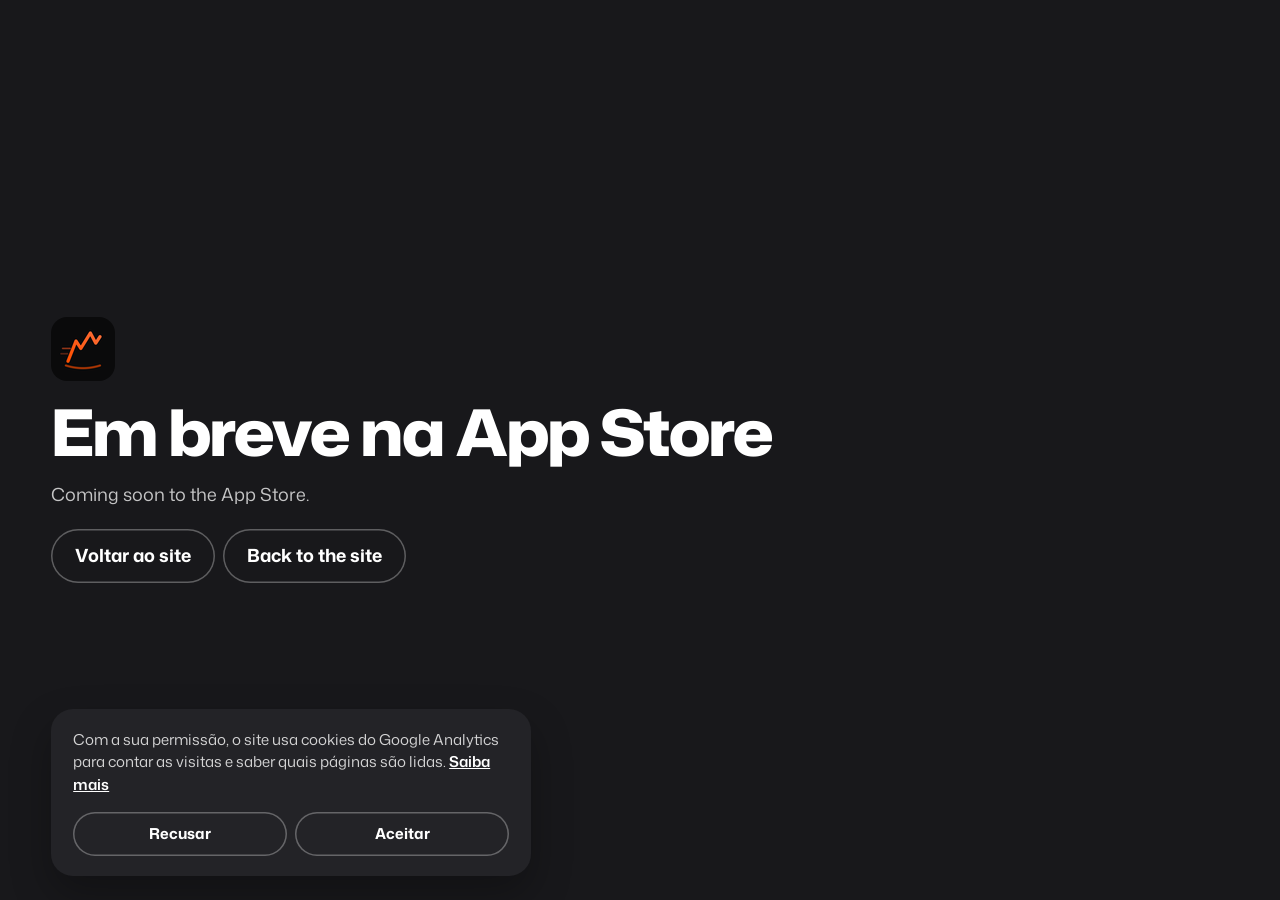
==== commit d816f13c: "chore: deploy the site from runformula-src e49ab55" ====
--- a/download/index.html
+++ b/download/index.html
@@ -1,2 +1,2 @@
 <!DOCTYPE html><html lang="pt-BR"><head><meta charset="utf-8"><meta name="viewport" content="width=device-width, initial-scale=1"><title>RunFormula na App Store</title><meta name="robots" content="noindex"><meta name="theme-color" content="#18181B"><link rel="icon" type="image/png" href="/favicon.png"><link rel="apple-touch-icon" href="/apple-touch-icon.png"><link rel="preload" href="/assets/fonts/mona-sans-latin-standard-normal.woff2" as="font" type="font/woff2" crossorigin><script>document.documentElement.classList.add("js")</script><script>(function(){const url = "";
-if (url) location.replace(url);})();</script><link rel="stylesheet" href="/_astro/Base.DgAChT6I.css"></head><body><main class="wrap bare"><img class="icon" src="/assets/img/icon-64.png" alt="" width="64" height="64"><h1>Em breve na App Store</h1><p lang="en">Coming soon to the App Store.</p><p class="btns"><a class="btn btn-line" href="/">Voltar ao site</a><a class="btn btn-line" href="/en/" lang="en">Back to the site</a></p></main><script type="module" src="/_astro/Base.astro_astro_type_script_index_0_lang.B0h5eUXy.js"></script></body></html>+if (url) location.replace(url);})();</script><link rel="stylesheet" href="/_astro/Base.C7pHTqdD.css"></head><body><main class="wrap bare"><img class="icon" src="/assets/img/icon-64.png" alt="" width="64" height="64"><h1>Em breve na App Store</h1><p lang="en">Coming soon to the App Store.</p><p class="btns"><a class="btn btn-line" href="/">Voltar ao site</a><a class="btn btn-line" href="/en/" lang="en">Back to the site</a></p></main><section class="consent" id="consent" aria-label="Cookies" data-ga="G-RV771B2KZP" hidden><p>Com a sua permissão, o site usa cookies do Google Analytics para contar as visitas e saber quais páginas são lidas. <a href="/privacy/#site">Saiba mais</a></p><div class="consent-btns"><button type="button" class="btn btn-line" data-consent="denied">Recusar</button><button type="button" class="btn btn-line" data-consent="granted">Aceitar</button></div></section><script type="module">var e=`rf-consent`,t=document.getElementById(`consent`),n=t?t.dataset.ga:``,r=!1;window.dataLayer=window.dataLayer||[];function i(){window.dataLayer.push(arguments)}function a(){try{return localStorage.getItem(e)}catch{return null}}function o(t){try{localStorage.setItem(e,t)}catch{}}function s(){let e=location.hostname.split(`.`),t=[``];for(let n=0;n<e.length-1;n++)t.push(`;domain=`+e.slice(n).join(`.`));document.cookie.split(`;`).map(e=>e.split(`=`)[0].trim()).filter(e=>e.startsWith(`_ga`)).forEach(e=>t.forEach(t=>{document.cookie=e+`=;max-age=0;path=/`+t}))}function c(e){if(!n)return;let t=e===`granted`;if(window[`ga-disable-`+n]=!t,r&&i(`consent`,`update`,{analytics_storage:t?`granted`:`denied`}),!t){s();return}if(r)return;r=!0,i(`consent`,`default`,{analytics_storage:`granted`,ad_storage:`denied`,ad_user_data:`denied`,ad_personalization:`denied`}),i(`js`,new Date),i(`config`,n);let a=document.createElement(`script`);a.async=!0,a.src=`https://www.googletagmanager.com/gtag/js?id=`+n,document.head.append(a)}if(t){let e=null,n=a();n?c(n):t.hidden=!1,t.querySelectorAll(`[data-consent]`).forEach(n=>n.addEventListener(`click`,()=>{o(n.dataset.consent),t.hidden=!0,c(n.dataset.consent),e&&=(e.focus(),null)})),document.querySelectorAll(`[data-consent-open]`).forEach(n=>n.addEventListener(`click`,()=>{e=n,t.hidden=!1,t.querySelector(`button`).focus()}))}</script><script type="module" src="/_astro/Base.astro_astro_type_script_index_0_lang.B0h5eUXy.js"></script></body></html>
--- a/_astro/Base.C7pHTqdD.css
+++ b/_astro/Base.C7pHTqdD.css
@@ -0,0 +1 @@
+@font-face{font-family:Mona Sans;font-style:normal;font-weight:200 900;font-stretch:75% 125%;font-display:swap;src:url(/assets/fonts/mona-sans-latin-standard-normal.woff2)format("woff2")}:root{--asphalt:#18181b;--lane:#232327;--lane-2:#2e2e33;--rule:#34343a;--chalk:#f4f4f6;--paper:#fff;--ink:#18181b;--ink-2:#5b5b66;--line:#e6e6ea;--orange:#ff5722;--orange-hover:#ff7043;--orange-l:#ff8a65;--orange-ink:#c2410c;--orange-soft:#ffe9e1;--green:#43a047;--green-d:#1b5e20;--green-ink:#2e7d32;--green-soft:#e8f5e9;--gold:#b8860b;--walk:#e4e4e9;--display:"Mona Sans",system-ui,sans-serif;--text:"Mona Sans",system-ui,sans-serif;--display-v:"wdth" 112;--ease:cubic-bezier(.3,.7,.3,1);--gutter:clamp(20px,4vw,64px);--sec-y:96px}*{box-sizing:border-box}html{scroll-behavior:smooth;-webkit-text-size-adjust:100%}body{background:var(--asphalt);color:#fff;font-family:var(--text);-webkit-font-smoothing:antialiased;margin:0;font-size:18px;line-height:1.55}img{max-width:100%;display:block}a{color:inherit}button{font:inherit}p{margin:0}h1,h2,h3{font-family:var(--display);font-variation-settings:var(--display-v);letter-spacing:-.028em;margin:0;font-weight:800;line-height:.95}:focus-visible{outline:3px solid var(--orange-l);outline-offset:3px;border-radius:6px}.wrap{max-width:1440px;padding:0 var(--gutter);margin:0 auto}.skip{z-index:99;color:var(--ink);background:#fff;border-radius:10px;padding:10px 14px;font-weight:600;position:absolute;top:8px;left:-999px}.skip:focus{left:8px}.sr{clip:rect(0 0 0 0);white-space:nowrap;width:1px;height:1px;position:absolute;overflow:hidden}.nav{z-index:20;background:var(--asphalt);view-transition-name:site-nav;position:sticky;top:0}.nav .wrap{justify-content:space-between;align-items:center;gap:16px;height:64px;display:flex}.brand{font-family:var(--display);font-variation-settings:var(--display-v);letter-spacing:-.028em;color:#fff;align-items:center;gap:10px;font-size:21px;font-weight:800;text-decoration:none;display:flex}.brand img{border-radius:8px;width:32px;height:32px}.nav-links{gap:28px;font-size:15px;font-weight:500;display:flex}.nav-links a{color:#ffffffb8;text-decoration:none}.nav-links a:hover{color:#fff}.nav-end{align-items:center;gap:10px;display:flex}.nav-dl{background:var(--orange);min-width:118px;min-height:38px;color:var(--ink);white-space:nowrap;border-radius:999px;justify-content:center;align-items:center;padding:0 14px;font-size:14px;font-weight:700;text-decoration:none;display:inline-flex}.nav-dl:hover{background:var(--orange-hover)}@media (width<=960px){.nav-links{display:none}}@media (width<=760px){.brand span{display:none}}.lang{isolation:isolate;background:var(--lane-2);border-radius:999px;gap:2px;padding:3px;font-size:13px;font-weight:600;display:flex;position:relative}.lang:before{content:"";z-index:0;width:42px;transition:transform .32s var(--ease);background:#fff;border-radius:999px;position:absolute;top:3px;bottom:3px;left:3px}.lang a{z-index:1;color:#ffffffb3;border-radius:999px;justify-content:center;align-items:center;min-width:42px;min-height:32px;padding:0 10px;text-decoration:none;transition:color .3s;display:flex;position:relative}.lang a[aria-current]{color:var(--ink)}html[lang=en] .lang:before{transform:translate(44px)}html[lang=en] .lang.to-pt:before{transform:none}html[lang=pt-BR] .lang.to-en:before{transform:translate(44px)}.lang.to-pt a[hreflang=pt-BR],.lang.to-en a[hreflang=en]{color:var(--ink)}.lang.to-pt a[hreflang=en],.lang.to-en a[hreflang=pt-BR]{color:#ffffffb3}.btn{cursor:pointer;border:0;border-radius:999px;justify-content:center;align-items:center;gap:10px;min-height:54px;padding:0 24px;font-size:18px;font-weight:700;text-decoration:none;display:inline-flex}.btn svg{flex:none}.btn-o{background:var(--orange);color:var(--ink)}.btn-o:hover{background:var(--orange-hover)}.btn-line{color:#fff;background:0 0;box-shadow:inset 0 0 0 1.5px #ffffff4d}.btn-line:hover{box-shadow:inset 0 0 0 1.5px var(--orange-l)}.btn,.nav-dl,.brand,.lang a,.feel button,.pain,.faq summary{-webkit-tap-highlight-color:transparent}.journey{background:var(--chalk);border-radius:28px;margin:0;padding:clamp(18px,3vw,30px);position:relative}.j-top{justify-content:space-between;align-items:flex-end;gap:16px;margin-bottom:18px;display:flex}.j-title{color:var(--ink);font-size:15px;font-weight:600}.j-sub{color:var(--ink-2);margin-top:2px;font-size:13px}.j-stat{text-align:right;flex:none}.j-stat .v{font-family:var(--display);font-variation-settings:var(--display-v);letter-spacing:-.028em;color:var(--green-ink);font-variant-numeric:tabular-nums;font-size:34px;font-weight:800;line-height:1}.j-stat .k{color:var(--ink-2);margin-top:4px;font-size:12.5px}.j-rows{flex-direction:column;gap:5px;display:flex}.jr{opacity:0;transition:opacity .35s,transform .35s var(--ease);grid-template-columns:44px minmax(0,1fr);align-items:center;gap:10px;display:grid;transform:translateY(6px)}.jr.on{opacity:1;transform:none}.jr .n{color:var(--ink-2);font-variant-numeric:tabular-nums;font-size:12px}.jr .strip{border-radius:5px;height:18px;display:flex;overflow:hidden}.jr .seg{border-right:2px solid var(--chalk);transform-origin:0;height:100%;transform:scaleX(0)}.jr.on .seg{transition:transform .5s var(--ease);transform:none}.seg.w{background:var(--walk)}.seg.e{background:var(--green)}.seg.st{background:repeating-linear-gradient(90deg,var(--green-d) 0 9%,var(--green) 9% 16.6%)}.jr.pause .strip{color:var(--ink-2);border:1.5px dashed #bdbdc6;justify-content:center;align-items:center;font-size:12px}.j-scale{grid-template-columns:44px minmax(0,1fr);gap:10px;margin-top:8px;display:grid}.j-scale div{color:var(--ink-2);font-variant-numeric:tabular-nums;justify-content:space-between;font-size:11px;display:flex}.legend{color:var(--ink-2);flex-wrap:wrap;gap:6px 18px;margin-top:16px;font-size:13px;display:flex}.legend span{align-items:center;gap:7px;display:inline-flex}.legend i{border-radius:3px;width:12px;height:12px;display:block}.legend .sw-run{background:var(--green)}.legend .sw-walk{background:var(--walk);box-shadow:inset 0 0 0 1px #bdbdc6}.legend .sw-st{background:repeating-linear-gradient(90deg,var(--green-d) 0 35%,var(--green) 35% 60%)}.toast{max-width:270px;color:var(--ink);border:1px solid var(--line);opacity:0;transition:opacity .35s,transform .35s var(--ease);pointer-events:none;background:#fff;border-radius:16px;align-items:flex-start;gap:10px;padding:12px 14px;font-size:14px;font-weight:600;line-height:1.35;display:flex;position:absolute;bottom:84px;right:clamp(14px,3vw,28px);transform:translateY(10px)scale(.97);box-shadow:0 18px 40px #0000002e}.toast.show{opacity:1;transform:none}.toast .ic{background:var(--green-soft);width:28px;height:28px;color:var(--green-ink);border-radius:9px;flex:none;justify-content:center;align-items:center;display:flex}@media (width>=1100px){.jr .strip{height:20px}.j-rows{gap:6px}}.light{background:var(--chalk);color:var(--ink)}.dark{background:var(--asphalt)}.sec{padding:var(--sec-y) 0}.sec.tight{padding-top:0}.sec-head{flex-direction:column;align-items:flex-start;gap:18px;margin-bottom:48px;display:flex}.sec-head h2{text-wrap:balance;max-width:100%;font-size:clamp(2.05rem,3.8vw,3.3rem)}.sec-head p{max-width:56ch;color:var(--ink);text-wrap:pretty;font-size:clamp(1.12rem,1.4vw,1.35rem);line-height:1.5}.dark .sec-head p{color:#fff}@media (width>=1100px){.sec-head h2{white-space:nowrap;font-size:clamp(2.25rem,3.1vw,3.35rem)}}@media (width<=860px){:root{--sec-y:80px}}@media (width<=760px){:root{--sec-y:56px;--display-v:"wdth" 104}body{font-size:16.5px;line-height:1.5}.sec-head{gap:12px;margin-bottom:28px}.sec-head p{font-size:1.0625rem;line-height:1.45}}.panel{background:var(--paper);border-radius:28px;padding:clamp(20px,4vw,44px)}@media (width<=760px){.panel{padding:20px 18px}}.ci{grid-template-columns:minmax(0,1fr) minmax(0,1fr);align-items:center;gap:40px;display:grid}.ci-q{font-family:var(--display);font-variation-settings:var(--display-v);letter-spacing:-.028em;font-size:clamp(1.6rem,2.6vw,2.05rem);font-weight:800;line-height:1}.feel{grid-template-columns:repeat(3,minmax(0,1fr));gap:10px;margin-top:22px;display:grid}.feel button{background:var(--chalk);cursor:pointer;min-height:84px;color:var(--ink);border:0;border-radius:16px;flex-direction:column;justify-content:center;align-items:center;gap:8px;font-size:15px;font-weight:600;transition:background .25s,color .25s;display:flex}.feel button[aria-pressed=true]{background:var(--orange-soft);color:#9a3412}.batt{border:2px solid;border-radius:4px;width:14px;height:24px;display:block;position:relative}.batt:before{content:"";background:currentColor;border-radius:1px;width:6px;height:3px;margin-left:-3px;position:absolute;top:-5px;left:50%}.batt i{background:currentColor;border-radius:1px;display:block;position:absolute;bottom:2px;left:2px;right:2px}.pain{min-height:44px;color:var(--ink-2);cursor:pointer;background:0 0;border:0;border-radius:12px;align-items:center;gap:10px;margin-top:14px;padding:0 14px;font-size:15px;display:inline-flex}.pain[aria-pressed=true]{color:#c62828;background:#feecef}.ci-note{color:var(--ink-2);margin-top:18px;font-size:14px}.wcard{background:var(--chalk);border-radius:22px;min-height:300px;display:grid}.wstate{opacity:0;visibility:hidden;flex-direction:column;grid-area:1/1;gap:14px;padding:24px;transition:opacity .25s,visibility 0s linear .25s;display:flex}.wstate.is-on{opacity:1;visibility:visible;transition:opacity .25s}.wcard .lab{color:var(--ink-2);align-items:center;gap:10px;font-size:13px;font-weight:600;display:flex}.wcard .lab .ic{background:var(--green-soft);width:34px;height:34px;color:var(--green-ink);border-radius:10px;justify-content:center;align-items:center;display:flex}.wcard .ins{color:var(--ink-2);font-size:13.5px;line-height:1.4}.wcard .ttl{letter-spacing:-.01em;font-size:26px;font-weight:700}.wcard .meta{color:var(--ink-2);flex-wrap:wrap;gap:4px 18px;font-size:15px;display:flex}.wcard .meta b{color:var(--ink);font-variant-numeric:tabular-nums;font-weight:700}.zline{background:#e3e5ea;border-radius:999px;height:10px;position:relative;overflow:hidden}.zline i{background:var(--green);transform-origin:0;width:30%;transition:transform .6s var(--ease);border-radius:999px;position:absolute;inset:0 auto 0 0;transform:scaleX(0)}.wstate.is-on .zline i{transform:none}.ws-tired .zline i{width:22%}.ws-great .zline i{background:var(--gold);width:65%}.ws-great .lab .ic{color:#8a6a00;background:#fff6da}.ws-pain .zline i{width:0}.ws-pain .lab .ic{color:#5c5f6a;background:#edeef2}.wcard .why{color:var(--ink);background:#fff;border-radius:14px;padding:12px 14px;font-size:15px}.wcard .go{background:var(--orange);min-height:48px;color:var(--ink);border-radius:14px;justify-content:center;align-items:center;margin-top:auto;font-weight:700;display:flex}@media (width<=860px){.ci{grid-template-columns:1fr;gap:28px}}.cal-wrap{grid-template-columns:minmax(0,1.25fr) minmax(0,.75fr);align-items:center;gap:40px;display:grid}.cal-head,.cal-row{grid-template-columns:64px repeat(7,minmax(0,1fr));gap:6px;display:grid}.cal-head{color:var(--ink-2);text-align:center;margin-bottom:8px;font-size:12px;font-weight:600}.cal-rows{position:relative}.cal-row{height:52px;transition:transform .7s var(--ease);margin-bottom:6px}.cal-row .wl{color:var(--ink-2);align-items:center;font-size:13px;font-weight:600;display:flex}.day{background:#f6f7f9;border-radius:12px;position:relative}.dot{z-index:2;color:#fff;transition:transform .7s var(--ease);border-radius:9px;justify-content:center;align-items:center;font-size:11.5px;font-weight:700;display:flex;position:absolute;inset:6px}.dot.E{background:var(--orange-ink)}.dot.T{background:var(--ink)}.dot.L{background:var(--ink-2)}.pauserow{height:52px;color:var(--ink-2);opacity:0;border:2px dashed #c9ccd3;border-radius:12px;justify-content:center;align-items:center;gap:8px;font-size:14px;font-weight:600;transition:opacity .5s;display:flex;position:absolute;left:70px;right:0}.pauserow.show{opacity:1}.steps-list{flex-direction:column;gap:10px;margin:0;padding:0;list-style:none;display:flex}.steps-list li{background:var(--chalk);border-radius:16px;padding:16px 18px;transition:background .3s,color .3s}.steps-list li.cur{background:var(--ink);color:#fff}.steps-list li.cur span{color:#ffffffc7}.steps-list b{font-size:17px;display:block}.steps-list span{color:var(--ink);margin-top:2px;font-size:15px;line-height:1.45;display:block}@media (width<=760px){.steps-list b{font-size:16px}.steps-list span{font-size:14.5px}}@media (width<=900px){.cal-wrap{grid-template-columns:1fr;gap:28px}.cal-head,.cal-row{grid-template-columns:40px repeat(7,minmax(0,1fr));gap:4px}.pauserow{left:44px}.dot{font-size:0;inset:8px}}.prog{grid-template-columns:repeat(2,minmax(0,1fr));gap:20px;display:grid}.card-d{background:var(--lane);border-radius:24px;flex-direction:column;padding:clamp(18px,3vw,30px);display:flex}.card-d h3{font-family:var(--text);font-variation-settings:normal;letter-spacing:0;font-size:16px;font-weight:600;line-height:1.3}.card-d .sub{color:#fff9;margin-top:8px;font-size:13px}.big{color:#fff;font-variant-numeric:tabular-nums;margin-top:14px;font-size:44px;font-weight:700;line-height:1}.big small{font-family:var(--text);color:#ffffffad;margin-left:6px;font-size:15px;font-weight:500}.chart{width:100%;height:170px;margin-top:22px;display:block;overflow:visible}.chart .line{fill:none;stroke:var(--orange);stroke-width:3.5px;stroke-linecap:round;stroke-linejoin:round}.chart .area{fill:#ff572224}.chart .dot-end{fill:var(--orange);stroke:var(--lane);stroke-width:3px}.chart .bar{fill:#ff572252}.chart .bar.now{fill:var(--orange)}.chart .dot-start{fill:var(--lane);stroke:#fff6;stroke-width:2px}.ends{color:#ffffff9e;justify-content:space-between;gap:12px;margin-top:12px;font-size:13px;display:flex}.ends span:last-child{text-align:right}.ends b{color:#fff;font-variant-numeric:tabular-nums;font-size:16px;font-weight:600;display:block}.recs{grid-column:1/-1;grid-template-columns:repeat(3,minmax(0,1fr));gap:12px;display:grid}.rec{background:var(--lane);transition:opacity .4s,transform .4s var(--ease);border-radius:16px;align-items:center;gap:12px;padding:14px 16px;display:flex}.js .rec{opacity:0;transform:translateY(8px)}.js .rec.on{opacity:1;transform:none}.rec .ic{width:36px;height:36px;color:var(--orange-l);background:#ff572229;border-radius:11px;flex:none;justify-content:center;align-items:center;display:flex}.rec b{font-size:15px;display:block}.rec span{color:#ffffffa8;font-size:13.5px}.rec>div>span{margin-top:2px;line-height:1.45;display:block}.example{color:#ffffff80;grid-column:1/-1;margin-top:-6px;font-size:13px}@media (width<=900px){.prog,.recs{grid-template-columns:1fr}}@media (width<=760px){.rec{padding:12px 14px}.example{font-size:12.5px}}.priv{grid-template-columns:minmax(0,1.1fr) minmax(0,.9fr);align-items:center;gap:40px;display:grid}.diag{width:100%;max-width:560px;margin:0 auto}.diag svg{width:100%;height:auto;overflow:visible}.diag .flow{fill:none;stroke:var(--orange);stroke-width:2px;stroke-dasharray:4 7;animation:1.1s linear infinite dash}.diag .off .flow{animation-play-state:paused}@keyframes dash{to{stroke-dashoffset:-22px}}.diag .no{fill:none;stroke:#c9ccd3;stroke-width:2px;stroke-dasharray:3 6}.packet{fill:var(--orange)}.plist{flex-direction:column;gap:18px;display:flex}.plist>div{gap:14px;display:flex}.plist .ic{background:var(--orange-soft);width:40px;height:40px;color:var(--orange-ink);border-radius:12px;flex:none;justify-content:center;align-items:center;display:flex}.plist b{font-size:17px;display:block}.plist span{color:var(--ink);margin-top:2px;font-size:15px;line-height:1.45;display:block}.more{color:var(--orange-ink);margin-top:22px;font-weight:600;display:inline-block}@media (width<=900px){.priv{grid-template-columns:1fr}}@media (width<=760px){.plist{gap:16px}.plist b{font-size:16px}.plist span{font-size:14.5px}.more{margin-top:20px;font-size:16px}}.rail{scroll-snap-type:x mandatory;scroll-padding-inline:var(--gutter);padding:8px var(--gutter) 28px;margin:0 calc(-1 * var(--gutter));scrollbar-width:none;gap:24px;display:flex;overflow-x:auto}.rail::-webkit-scrollbar{display:none}.shot{scroll-snap-align:start;flex:none;width:236px;margin:0}.phone{background:#121316;border-radius:38px;padding:8px}.phone img{border-radius:31px;width:100%;height:auto}.shot figcaption{color:var(--ink-2);text-align:center;margin-top:14px;font-size:15px;font-weight:600}@media (width>=1360px){.rail{margin:0;padding:8px 0 28px;overflow:visible}.shot{flex:1 1 0;width:auto;min-width:0}}@media (width<=760px){.shot figcaption{margin-top:10px;font-size:14px}}.faq-head a{color:var(--orange-ink);font-weight:600}.faq{grid-template-columns:repeat(2,minmax(0,1fr));align-items:start;gap:8px;display:grid}.faq-col{flex-direction:column;gap:8px;display:flex}.faq details{background:var(--paper);border-radius:20px;width:100%}.faq summary{cursor:pointer;text-wrap:balance;justify-content:space-between;align-items:center;gap:16px;min-height:44px;padding:20px 26px;font-size:clamp(1rem,1.2vw,1.12rem);font-weight:600;line-height:1.35;list-style:none;display:flex}.faq summary::-webkit-details-marker{display:none}.faq summary:after{content:"";background:var(--orange-soft) url("data:image/svg+xml,%3Csvg xmlns='http://www.w3.org/2000/svg' viewBox='0 0 24 24' fill='none' stroke='%23C2410C' stroke-width='2.4' stroke-linecap='round'%3E%3Cpath d='M12 6v12M6 12h12'/%3E%3C/svg%3E") center/16px no-repeat;width:28px;height:28px;transition:transform .35s var(--ease),background-color .3s;border-radius:50%;flex:none}.faq details.is-open summary:after{background-color:#ffd6c7;transform:rotate(45deg)}.faq-a{overflow:hidden}.faq-a p{color:var(--ink);text-wrap:pretty;max-width:68ch;margin:0;padding:0 26px 24px;font-size:16.5px;line-height:1.65}@media (width<=900px){.faq{grid-template-columns:minmax(0,1fr)}}@media (width<=760px){.faq,.faq-col{gap:6px}.faq details{border-radius:16px}.faq summary{text-wrap:pretty;gap:12px;padding:16px 18px;font-size:16px}.faq summary:after{background-size:14px;width:24px;height:24px}.faq-a p{padding:0 18px 18px;font-size:16px}}.end{padding-top:var(--sec-y)}.end h2{font-size:clamp(2.4rem,6vw,5rem);line-height:.92}.end p{color:#ffffffbd;text-wrap:pretty;margin-top:18px;font-size:18px}.end .btn{margin-top:30px}.foot{margin-top:var(--sec-y);color:#ffffff9e;flex-wrap:wrap;justify-content:space-between;gap:16px;padding-top:24px;padding-bottom:40px;font-size:14px;display:flex}@media (width<=760px){.end h2{font-size:clamp(1.9rem,8.1vw,5.2rem)}.end p{margin-top:14px;font-size:1rem}.end .btn{margin-top:24px}.foot{font-size:13.5px}}footer.dark .foot{margin-top:0}.foot nav{flex-wrap:wrap;gap:8px 22px;display:flex}.foot a,.foot button{color:#ffffffbf;text-decoration:none}.foot a:hover,.foot button:hover{color:#fff}.foot button{cursor:pointer;-webkit-tap-highlight-color:transparent;background:0 0;border:0;padding:0}html:not(.js) .foot button{display:none}.consent{z-index:30;left:var(--gutter);background:var(--lane);color:#fff;border-radius:22px;flex-direction:column;gap:16px;max-width:480px;padding:20px 22px;font-size:15px;line-height:1.5;display:flex;position:fixed;bottom:24px;box-shadow:0 18px 40px #00000047}.consent[hidden]{display:none}.consent p{color:#fffc}.consent a{color:#fff;font-weight:600}.consent-btns{gap:8px;display:flex}.consent .btn{flex:1;min-height:44px;padding:0 18px;font-size:15px}@media (width<=760px){.consent{max-width:none;padding:18px;bottom:16px;left:16px;right:16px}}.doc-hero{padding:72px 0 56px}.doc-hero h1{font-size:clamp(2.4rem,5.5vw,4.3rem);line-height:.92}.doc-hero p{color:#ffffffc2;max-width:56ch;margin-top:20px;font-size:18px}.doc-hero .date{color:#ffffff8c;margin-top:14px;font-size:14px}.doc{background:var(--chalk);color:var(--ink);padding:64px 0 104px}.doc .wrap{grid-template-columns:240px minmax(0,1fr);align-items:start;gap:56px;display:grid}.toc{font-size:14px;position:sticky;top:88px}.toc b{color:var(--ink-2);margin-bottom:10px;font-size:13px;font-weight:600;display:block}.toc ol{color:var(--ink-2);flex-direction:column;gap:8px;margin:0;padding:0 0 0 18px;display:flex}.toc a{color:var(--ink);text-decoration:none}.toc a:hover{color:var(--orange-ink)}.prose{max-width:62ch}.prose section{margin-bottom:28px;padding-bottom:28px;scroll-margin-top:88px}.prose h2{margin-bottom:14px;font-size:clamp(1.5rem,2.4vw,1.9rem)}.prose h3{font-family:var(--text);font-variation-settings:normal;letter-spacing:0;margin:22px 0 6px;font-size:18px;font-weight:700;line-height:1.35}.prose p,.prose li{color:#2c2e35;font-size:17px;line-height:1.65}.prose p+p,.prose ul+p{margin-top:12px}.prose ul{flex-direction:column;gap:6px;margin:10px 0 0;padding-left:22px;display:flex}.prose a{color:var(--orange-ink);font-weight:600}.prose a.btn-o{color:var(--ink)}.prose .doc-note{color:var(--ink-2);background:#fff;border-radius:18px;padding:18px 22px;font-size:15px;line-height:1.6}.doc-note a{overflow-wrap:anywhere}@media (width<=860px){.doc .wrap{grid-template-columns:1fr;gap:28px}.toc{position:static}}@media (width>=1100px){.doc .wrap{grid-template-columns:280px minmax(0,1fr);gap:clamp(56px,6vw,120px)}.prose{max-width:64ch}}.bare{flex-direction:column;justify-content:center;gap:20px;min-height:100svh;padding-top:48px;padding-bottom:48px;display:flex}.bare h1{font-size:clamp(2.25rem,6vw,4rem)}.bare p{color:#ffffffbf;font-size:18px}.bare .icon{border-radius:16px}.bare .btns{flex-wrap:wrap;gap:8px;display:flex}.js .reveal{opacity:0;transition:opacity .9s cubic-bezier(.2,.7,.2,1),transform .9s cubic-bezier(.2,.7,.2,1);transition-delay:var(--d,0s);transform:translateY(28px)}.js .reveal.in{opacity:1;transform:none}@view-transition{navigation:auto}::view-transition-old(root){animation:.22s both vt-out}::view-transition-new(root){animation:.32s cubic-bezier(.2,.7,.2,1) both vt-in}@keyframes vt-out{to{opacity:0}}@keyframes vt-in{0%{opacity:0;transform:translateY(8px)}}@media (prefers-reduced-motion:reduce){*,:before,:after{transition:none!important;animation:none!important}html{scroll-behavior:auto}.js .reveal{opacity:1;transform:none}::view-transition-old(root),::view-transition-new(root){animation:none}}.hero-photo{isolation:isolate;background:var(--asphalt);min-height:min(86vh,820px);color:var(--ink);position:relative;overflow:hidden}.hp-img{z-index:-2;object-fit:cover;width:100%;height:100%;position:absolute;inset:0}.hero-photo:before{content:"";z-index:-1;position:absolute;inset:0}.hp-text{padding-top:clamp(56px,10vh,120px);padding-bottom:200px}.hero-photo h1{max-width:9ch;font-size:clamp(2.75rem,6.4vw,6.5rem);line-height:.92}.hero-photo .lede{color:#2c2e35;max-width:33ch;margin-top:24px;font-size:clamp(1.12rem,1.6vw,1.34rem)}.hero-photo .ctas{flex-wrap:wrap;gap:12px;margin-top:30px;display:flex}.hero-photo .btn-line{color:var(--ink);backdrop-filter:blur(8px);box-shadow:none;background:#ffffffb8}.hero-photo .btn-line:hover{box-shadow:none;background:#fff}.hp-credit{left:var(--gutter);opacity:.75;font-size:11px;position:absolute;bottom:20px}.journey-lift{padding-bottom:var(--sec-y);background:var(--chalk)}.journey-lift .wrap{justify-content:flex-end;display:flex}.journey-lift .journey{background:#fff;width:min(620px,100%);margin-top:-150px}.journey-lift .jr .seg{border-right-color:#fff}.hp-road .hp-img{object-position:center 38%}.hp-road:before{background:linear-gradient(100deg,#ffffff9e 0%,#fff3 38%,#fff0 60%)}@media (width<=760px){.hero-photo{min-height:auto}.hp-text{padding-top:44px;padding-bottom:330px}.hp-credit{left:auto;right:var(--gutter);bottom:128px}.journey-lift .journey{margin-top:-120px}.hp-road .hp-img{object-position:68% center}.hp-road:before{background:linear-gradient(#ffffffb3 0%,#ffffff40 45%,#fff0 60%)}}.btn:active,.nav-dl:active{transform:translateY(1px)}.look-e.hero-photo{min-height:min(82vh,780px)}.look-e:before{background:radial-gradient(62% 70% at 16% 30%,#ffffffa8 0%,#ffffff4d 48%,#fff0 72%)}.look-e .hp-text{padding-top:clamp(56px,9vh,104px);padding-bottom:210px}.look-e h1{font-variation-settings:var(--display-v);letter-spacing:-.028em;max-width:none;font-size:clamp(2.6rem,5.35vw,5.5rem);font-weight:800;line-height:.95}.look-e .lede{color:#26272d;text-wrap:pretty;max-width:36ch;font-size:clamp(1.1rem,1.45vw,1.28rem);line-height:1.5}.look-e .ctas{align-items:center;gap:8px 22px}.look-e .btn-line{backdrop-filter:none;min-height:44px;color:var(--ink);text-underline-offset:6px;background:0 0;padding:0 4px;font-size:17px;text-decoration:underline 1.5px}.look-e .btn-line:hover{text-decoration-color:var(--orange);background:0 0}.look-e .hp-credit{top:14px;bottom:auto;left:auto;right:var(--gutter);color:var(--ink)}.journey-lift.look-e .wrap{display:block}.journey-lift.look-e .journey{border:0;border-radius:24px;grid-template-columns:minmax(240px,.72fr) minmax(0,1.6fr);grid-template-areas:"top rows""note rows""legend scale";align-items:start;gap:14px clamp(28px,4vw,64px);width:100%;margin-top:-148px;padding:clamp(22px,3vw,36px);display:grid}.look-e .j-top{flex-direction:column;grid-area:top;align-items:flex-start;gap:22px;margin:0}.look-e .j-title{font-size:17px;line-height:1.3}.look-e .j-sub{max-width:30ch;margin-top:4px;font-size:14px}.look-e .j-stat{text-align:left;align-items:baseline;gap:10px;display:flex}.look-e .j-stat .v{font-family:var(--display);font-variation-settings:var(--display-v);letter-spacing:-.028em;color:var(--green-ink);font-size:clamp(2.6rem,4.3vw,3.6rem);font-weight:800}.look-e .j-stat .k{margin:0;font-size:15px}.look-e .j-rows{grid-area:rows;gap:6px}.look-e .jr{opacity:1;grid-template-columns:52px minmax(0,1fr);transform:none}.look-e .jr .n{font-size:12.5px}.look-e .jr .strip{background:#f2f2f5;border-radius:5px;height:18px}.look-e .jr .seg{border-right-color:#fff}.look-e .j-scale{grid-area:scale;grid-template-columns:52px minmax(0,1fr);margin:0}.look-e .j-scale div,.look-e .jr .n{font-family:var(--text);font-variant-numeric:tabular-nums}.look-e .legend{grid-area:legend;align-self:end;margin:0}.look-e .toast{background:var(--green-soft);max-width:none;box-shadow:none;color:var(--green-ink);border:0;grid-area:note;align-self:start;align-items:center;min-height:52px;position:static;transform:none}.look-e .toast .ic{background:#fff}.look-e .toast,.look-e .toast.show{opacity:1}.look-e .toast:has(#toastText:empty){display:none}@media (width>=1100px){.look-e .jr .strip{height:20px}}@media (width<=900px){.journey-lift.look-e .journey{grid-template-columns:1fr;grid-template-areas:"top""rows""scale""note""legend";margin-top:-110px}.look-e .j-top{flex-direction:row;justify-content:space-between;align-items:flex-end;width:100%}.look-e .j-stat{text-align:right;flex-direction:column;align-items:flex-end;gap:0}.look-e .j-stat .v{font-size:2.35rem}}@media (width<=760px){.look-e.hero-photo{min-height:auto}.look-e .hp-text{padding-top:32px;padding-bottom:300px}.look-e:before{background:linear-gradient(#ffffffc2 0%,#ffffff80 48%,#fff0 76%)}.look-e h1{font-size:clamp(2.45rem,10.8vw,3.25rem)}.look-e .ctas{margin-top:22px}.look-e .hp-credit{top:auto;bottom:118px;right:var(--gutter);color:#fff}}.look-f .lede{letter-spacing:-.006em;max-width:36ch;color:var(--ink);text-wrap:pretty;font-size:clamp(1.2rem,1.7vw,1.48rem);font-weight:500;line-height:1.42}.look-f .lede strong{font-weight:700}.look-f .toast:has(#toastText:empty){visibility:hidden;display:flex}.look-f .toast{min-height:62px}.look-f .hp-copy{isolation:isolate;width:fit-content;max-width:100%;position:relative}.look-f .hp-copy:before{content:"";z-index:-1;pointer-events:none;background:radial-gradient(farthest-side at 42%,#ffffffd6 0%,#ffffffb3 62%,#fff0 100%);position:absolute;inset:-56px -88px -48px}.look-f .hp-credit{top:auto;left:auto;right:var(--gutter);opacity:1;color:#fff;font-size:13px;bottom:162px}@media (width<=900px){.look-f .hp-credit{bottom:124px}}@media (prefers-reduced-motion:reduce){.look-f .toast:has(#toastText:empty){display:none}}@media (width<=760px){.look-f .lede{max-width:none;margin-top:16px;font-size:1.0625rem}}@font-face{font-family:Inter;font-style:normal;font-weight:500;font-display:swap;src:url(/assets/fonts/inter-latin-500-normal.woff2)format("woff2")}@font-face{font-family:Inter;font-style:normal;font-weight:600;font-display:swap;src:url(/assets/fonts/inter-latin-600-normal.woff2)format("woff2")}@font-face{font-family:Inter;font-style:normal;font-weight:700;font-display:swap;src:url(/assets/fonts/inter-latin-700-normal.woff2)format("woff2")}@font-face{font-family:JetBrains Mono;font-style:normal;font-weight:700;font-display:swap;src:url(/assets/fonts/jetbrains-mono-latin-700-normal.woff2)format("woff2")}.app-ui{--a-bg:#f4f5f7;--a-surface:#fff;--a-ink:#121316;--a-ink-2:#5c5f6a;--a-ink-3:#9ca0ab;--a-orange:#e64a19;--a-green:#4caf50;--a-green-ink:#2e7d32;--a-red:#f44336;color:var(--a-ink);font-variant-numeric:tabular-nums;border-radius:32px;font-family:Inter,system-ui,sans-serif}.app-mono{font-family:JetBrains Mono,ui-monospace,monospace;font-weight:700}.session{grid-template-rows:auto 1fr;grid-template-columns:minmax(0,.86fr) minmax(0,1.14fr);gap:12px clamp(20px,3vw,36px);display:grid}.sess-cap{color:#fff;font-size:17px;font-weight:600}.sess-example{color:#fff9;margin-top:16px;font-size:13px}@media (width<=760px){.sess-example{font-size:12.5px}}.sess-tabs{background:var(--lane);border-radius:999px;gap:4px;margin-bottom:16px;padding:4px;display:none}.sess-tabs button{color:#ffffffb8;cursor:pointer;-webkit-tap-highlight-color:transparent;background:0 0;border:0;border-radius:999px;flex:1;min-height:44px;font-size:15px;font-weight:600;transition:background .25s,color .25s}.sess-tabs button[aria-pressed=true]{color:var(--ink);background:#fff}.live{background:var(--a-surface);text-align:center;flex-direction:column;align-items:center;padding:22px 24px 26px;display:flex}.live-top{justify-content:space-between;align-self:stretch;align-items:center;display:flex}.live-chip{background:#edeef2;border-radius:999px;align-items:center;gap:8px;padding:8px 14px;font-size:15px;font-weight:600;display:inline-flex}.live-chip i{background:var(--a-green);border-radius:50%;width:9px;height:9px}.live-icons{color:var(--a-ink-2);gap:18px;display:flex}.live-label{letter-spacing:.1em;text-transform:uppercase;color:var(--a-ink-2);margin-top:26px;font-size:13px;font-weight:600}.live-pace{letter-spacing:-.02em;color:#388e3c;margin-top:4px;font-size:clamp(4.2rem,7vw,5.6rem);line-height:1}.live-unit{color:var(--a-ink-2);margin-top:2px;font-size:18px}.live-ok{color:var(--a-green-ink);background:#e8f5e9;border:1px solid #4caf5059;border-radius:999px;align-items:center;gap:8px;margin-top:16px;padding:9px 16px;font-size:15px;font-weight:600;display:inline-flex}.live-zones{align-self:stretch;margin-top:24px}.live-zone-names{justify-content:space-between;font-size:12.5px;font-weight:600;display:flex}.live-zone-names span:first-child{color:#388e3c}.live-zone-names span:nth-child(2){color:#1976d2}.live-zone-names span:nth-child(3){color:#8a6a00}.live-zone-names span:nth-child(4){color:#e65100}.live-zone-names span:nth-child(5){color:#d32f2f}.live-bar{background:linear-gradient(90deg,#4caf50 0%,#2196f3 27%,#b8860b 50%,#ff9800 72%,#f44336 100%);border-radius:999px;height:18px;margin-top:8px;position:relative}.live-marker{background:var(--a-ink);width:20px;height:30px;transition:left .8s var(--ease);border:3px solid #fff;border-radius:8px;margin-left:-10px;position:absolute;top:-6px}.live-marker:after{content:"";border:4px solid #0000;border-top:0;border-bottom:7px solid #fff;margin-left:-4px;position:absolute;top:7px;left:50%}.live-scale{color:var(--a-ink-2);justify-content:space-between;margin-top:8px;font-size:12.5px;display:flex}.live-pair{grid-template-columns:1fr 1fr;align-self:stretch;gap:12px;margin-top:24px;display:grid}.live-pair span,.live-trio span{flex-direction:column;gap:4px;display:flex}.live-pair small,.live-trio small{letter-spacing:.08em;text-transform:uppercase;color:var(--a-ink-2);font-size:12px;font-weight:600}.live-pair b{font-size:19px}.live-trio{grid-template-columns:repeat(3,1fr);align-self:stretch;margin-top:18px;display:grid}.live-trio span+span{border-left:1px solid #e8e9ed}.live-trio b{font-size:19px}.live-trio em,.det-tile em{color:var(--a-ink-2);font-family:Inter,system-ui,sans-serif;font-size:13px;font-style:normal;font-weight:500}.live-controls{justify-content:space-around;align-self:stretch;align-items:flex-end;margin-top:auto;padding-top:30px;display:flex}.live-controls span{letter-spacing:.06em;color:var(--a-ink-2);flex-direction:column;align-items:center;gap:8px;font-size:12px;font-weight:700;display:flex}.live-controls i{border-radius:50%;place-items:center;display:grid}.live-controls .lap{width:58px;height:58px;color:var(--a-ink);background:#d9dadf}.live-controls .pause{width:76px;height:76px;color:var(--a-ink);background:#ffeb3b}.live-controls .stop{background:var(--a-red);color:#fff;width:58px;height:58px}.detail{background:var(--a-bg);padding:24px}.det-date{color:var(--a-ink-2);font-size:15px}.det-title{border-left:4px solid var(--a-green);margin-top:4px;padding-left:12px;font-size:24px;font-weight:700;line-height:1.2}.det-tiles{grid-template-columns:repeat(3,minmax(0,1fr));gap:10px;margin-top:18px;display:grid}.det-tile{background:var(--a-surface);text-align:center;border-radius:16px;flex-direction:column;align-items:center;gap:6px;padding:14px 8px 12px;display:flex}.det-tile svg{color:var(--a-orange)}.det-tile b{font-size:21px;font-weight:700}.det-tile span{color:var(--a-ink-2);font-size:12.5px;line-height:1.25}.det-card{background:var(--a-surface);border-radius:16px;margin-top:12px;padding:16px}.det-card-title{align-items:center;gap:8px;font-size:16px;font-weight:700;display:flex}.det-card-title svg{color:var(--a-orange)}.det-splits{border-collapse:collapse;width:100%;margin-top:10px;font-size:14px}.det-splits th{color:var(--a-ink-3);text-align:left;padding:6px 4px;font-size:12px;font-weight:600}.det-splits th:first-child,.det-splits td:first-child{text-align:center;width:44px}.det-splits th:last-child,.det-splits td:last-child{text-align:right}.det-splits td{padding:6px 4px;font-weight:600}.det-splits tbody tr:nth-child(2n) td{background:#f7f8fa}.det-splits tbody tr td:first-child{border-radius:8px 0 0 8px}.det-splits tbody tr td:last-child{border-radius:0 8px 8px 0}.det-splits .n{background:#edeef2;border-radius:6px;place-items:center;min-width:26px;height:22px;font-size:12px;display:inline-grid}.det-splits .n.best{color:var(--a-green-ink);background:#e8f5e9}.det-splits .n.worst{color:#c62828;background:#fdecea}.det-splits td.best,.det-splits td.up{color:var(--a-green-ink)}.det-splits td.down{color:#c62828}.det-splits td:last-child:not(.up):not(.down){color:var(--a-ink-2)}.det-splits tfoot td{color:var(--a-ink-2);padding-top:8px}.det-splits tfoot td:nth-child(3){color:var(--a-orange)}.det-consistency{background:#4caf501a;border:1px solid #4caf504d;border-radius:16px;margin-top:12px;padding:16px}.dc-head{color:var(--a-green-ink);align-items:center;gap:12px;display:flex}.dc-head span:nth-child(2){flex-direction:column;flex:1;display:flex}.dc-head small{color:var(--a-ink-2);font-size:13px;font-weight:600}.dc-head b{font-size:24px;font-weight:700}.dc-score{background:#4caf5033;border-radius:999px;padding:6px 14px;font-size:22px;font-weight:700}.dc-strategy{background:var(--a-surface);color:var(--a-ink);border-radius:10px;align-items:center;gap:8px;margin-top:12px;padding:9px 12px;font-size:15px;font-weight:600;display:flex}.dc-strategy svg{color:var(--a-ink-2)}@media (width<=900px){.session{grid-template-rows:none;grid-template-columns:1fr}.session .sess-cap:nth-child(2){order:3;margin-top:20px}.live{order:2}.detail{order:4}.live-controls{margin-top:0}.js .sess-tabs{display:flex}.js .session .sess-cap,.js .session .app-ui:not(.is-on){display:none}}@media (width<=420px){.det-tiles{grid-template-columns:repeat(2,minmax(0,1fr))}.live,.detail{padding:18px}.live-pair b,.live-trio b{font-size:16px}}.store-badge{border-radius:12px;margin:-4px;padding:4px;display:inline-flex}.store-badge img{width:auto;height:54px;display:block}.trademark{color:#ffffff8c;flex-basis:100%;margin-top:4px;font-size:12.5px}.modes{isolation:isolate;background:var(--paper);border-radius:28px;grid-template-columns:repeat(2,minmax(0,1fr));max-width:820px;margin-bottom:36px;padding:6px;display:grid;position:relative}.modes:before{content:"";z-index:-1;background:var(--ink);width:calc(50% - 6px);transition:transform .45s var(--ease);border-radius:22px;position:absolute;top:6px;bottom:6px;left:6px}.modes:has(.mode:last-child[aria-pressed=true]):before{transform:translate(100%)}.mode{color:var(--ink-2);text-align:left;cursor:pointer;-webkit-tap-highlight-color:transparent;background:0 0;border:0;border-radius:22px;flex-direction:column;align-items:flex-start;gap:6px;padding:20px 24px 22px;transition:color .3s;display:flex}.mode b{font-family:var(--display);font-variation-settings:var(--display-v);letter-spacing:-.028em;color:var(--ink);font-size:clamp(1.4rem,2.25vw,1.9rem);font-weight:800;line-height:1;transition:color .3s}.mode-line{font-size:15px;line-height:1.4}.mode[aria-pressed=true]{color:#ffffffbd}.mode[aria-pressed=true] b{color:#fff}.mode-week{gap:4px;margin-bottom:10px;display:flex}.mode-week i{background:var(--walk);border-radius:3px;width:10px;height:10px;transition:background-color .3s}.mode[aria-pressed=true] .mode-week i{background:#ffffff29}.mode .mode-week i.on{background:var(--orange)}.mode-lead{max-width:62ch;color:var(--ink);text-wrap:pretty;margin-bottom:24px;font-size:clamp(1.02rem,1.2vw,1.15rem)}html:not(.js) .mode-pane+.mode-pane{margin-top:56px}.js .mode-panes{display:grid}.js .mode-pane{opacity:0;visibility:hidden;grid-area:1/1;transition:opacity .25s,visibility 0s linear .25s}.js .mode-pane.is-on{opacity:1;visibility:visible;transition:opacity .25s}@media (width<=760px){.modes{border-radius:24px;max-width:none;margin-bottom:22px}.modes:before{border-radius:18px}.mode{border-radius:18px;padding:16px 16px 18px}.mode b{font-size:1.35rem}.mode-line{font-size:14px}.mode-lead{margin-bottom:20px;font-size:1rem;line-height:1.5}}
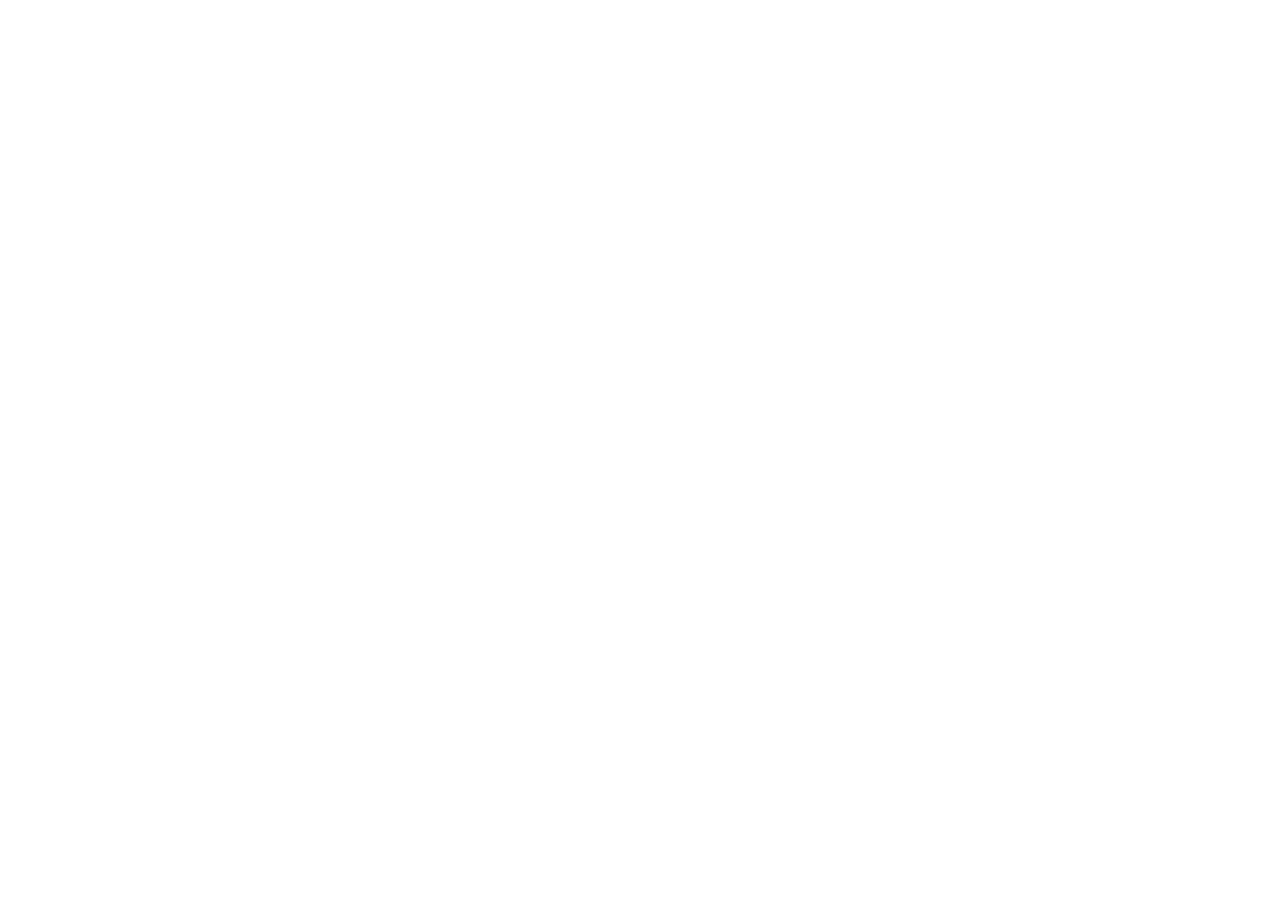
==== commit 8c0b58a0: "chore: deploy the site from runformula-src 723e96d" ====
--- a/download/index.html
+++ b/download/index.html
@@ -1,2 +1,2 @@
-<!DOCTYPE html><html lang="pt-BR"><head><meta charset="utf-8"><meta name="viewport" content="width=device-width, initial-scale=1"><title>RunFormula na App Store</title><meta name="robots" content="noindex"><meta name="theme-color" content="#18181B"><link rel="icon" type="image/png" href="/favicon.png"><link rel="apple-touch-icon" href="/apple-touch-icon.png"><link rel="preload" href="/assets/fonts/mona-sans-latin-standard-normal.woff2" as="font" type="font/woff2" crossorigin><script>document.documentElement.classList.add("js")</script><script>(function(){const url = "";
-if (url) location.replace(url);})();</script><link rel="stylesheet" href="/_astro/Base.C7pHTqdD.css"></head><body><main class="wrap bare"><img class="icon" src="/assets/img/icon-64.png" alt="" width="64" height="64"><h1>Em breve na App Store</h1><p lang="en">Coming soon to the App Store.</p><p class="btns"><a class="btn btn-line" href="/">Voltar ao site</a><a class="btn btn-line" href="/en/" lang="en">Back to the site</a></p></main><section class="consent" id="consent" aria-label="Cookies" data-ga="G-RV771B2KZP" hidden><p>Com a sua permissão, o site usa cookies do Google Analytics para contar as visitas e saber quais páginas são lidas. <a href="/privacy/#site">Saiba mais</a></p><div class="consent-btns"><button type="button" class="btn btn-line" data-consent="denied">Recusar</button><button type="button" class="btn btn-line" data-consent="granted">Aceitar</button></div></section><script type="module">var e=`rf-consent`,t=document.getElementById(`consent`),n=t?t.dataset.ga:``,r=!1;window.dataLayer=window.dataLayer||[];function i(){window.dataLayer.push(arguments)}function a(){try{return localStorage.getItem(e)}catch{return null}}function o(t){try{localStorage.setItem(e,t)}catch{}}function s(){let e=location.hostname.split(`.`),t=[``];for(let n=0;n<e.length-1;n++)t.push(`;domain=`+e.slice(n).join(`.`));document.cookie.split(`;`).map(e=>e.split(`=`)[0].trim()).filter(e=>e.startsWith(`_ga`)).forEach(e=>t.forEach(t=>{document.cookie=e+`=;max-age=0;path=/`+t}))}function c(e){if(!n)return;let t=e===`granted`;if(window[`ga-disable-`+n]=!t,r&&i(`consent`,`update`,{analytics_storage:t?`granted`:`denied`}),!t){s();return}if(r)return;r=!0,i(`consent`,`default`,{analytics_storage:`granted`,ad_storage:`denied`,ad_user_data:`denied`,ad_personalization:`denied`}),i(`js`,new Date),i(`config`,n);let a=document.createElement(`script`);a.async=!0,a.src=`https://www.googletagmanager.com/gtag/js?id=`+n,document.head.append(a)}if(t){let e=null,n=a();n?c(n):t.hidden=!1,t.querySelectorAll(`[data-consent]`).forEach(n=>n.addEventListener(`click`,()=>{o(n.dataset.consent),t.hidden=!0,c(n.dataset.consent),e&&=(e.focus(),null)})),document.querySelectorAll(`[data-consent-open]`).forEach(n=>n.addEventListener(`click`,()=>{e=n,t.hidden=!1,t.querySelector(`button`).focus()}))}</script><script type="module" src="/_astro/Base.astro_astro_type_script_index_0_lang.B0h5eUXy.js"></script></body></html>+<!DOCTYPE html><html lang="pt-BR"><head><meta charset="utf-8"><meta name="viewport" content="width=device-width, initial-scale=1"><title>RunFormula na App Store</title><meta name="robots" content="noindex"><meta name="theme-color" content="#18181B"><link rel="icon" type="image/png" href="/favicon.png"><link rel="apple-touch-icon" href="/apple-touch-icon.png"><link rel="preload" href="/assets/fonts/mona-sans-latin-standard-normal.woff2" as="font" type="font/woff2" crossorigin><script>document.documentElement.classList.add("js")</script><meta http-equiv="refresh" content="0; url=https://apps.apple.com/app/id6756859442"><script>(function(){const url = "https://apps.apple.com/app/id6756859442";
+if (url) location.replace(url);})();</script><link rel="stylesheet" href="/_astro/Base.C7pHTqdD.css"></head><body><main class="wrap bare"><img class="icon" src="/assets/img/icon-64.png" alt="" width="64" height="64"><h1>RunFormula na App Store</h1><p lang="en">RunFormula on the App Store</p><p class="btns"><a class="btn btn-o" href="https://apps.apple.com/app/id6756859442">Baixar o RunFormula</a><a class="btn btn-line" href="/">Voltar ao site</a><a class="btn btn-line" href="/en/" lang="en">Back to the site</a></p></main><section class="consent" id="consent" aria-label="Cookies" data-ga="G-RV771B2KZP" hidden><p>Com a sua permissão, o site usa cookies do Google Analytics para contar as visitas e saber quais páginas são lidas. <a href="/privacy/#site">Saiba mais</a></p><div class="consent-btns"><button type="button" class="btn btn-line" data-consent="denied">Recusar</button><button type="button" class="btn btn-line" data-consent="granted">Aceitar</button></div></section><script type="module">var e=`rf-consent`,t=document.getElementById(`consent`),n=t?t.dataset.ga:``,r=!1;window.dataLayer=window.dataLayer||[];function i(){window.dataLayer.push(arguments)}function a(){try{return localStorage.getItem(e)}catch{return null}}function o(t){try{localStorage.setItem(e,t)}catch{}}function s(){let e=location.hostname.split(`.`),t=[``];for(let n=0;n<e.length-1;n++)t.push(`;domain=`+e.slice(n).join(`.`));document.cookie.split(`;`).map(e=>e.split(`=`)[0].trim()).filter(e=>e.startsWith(`_ga`)).forEach(e=>t.forEach(t=>{document.cookie=e+`=;max-age=0;path=/`+t}))}function c(e){if(!n)return;let t=e===`granted`;if(window[`ga-disable-`+n]=!t,r&&i(`consent`,`update`,{analytics_storage:t?`granted`:`denied`}),!t){s();return}if(r)return;r=!0,i(`consent`,`default`,{analytics_storage:`granted`,ad_storage:`denied`,ad_user_data:`denied`,ad_personalization:`denied`}),i(`js`,new Date),i(`config`,n);let a=document.createElement(`script`);a.async=!0,a.src=`https://www.googletagmanager.com/gtag/js?id=`+n,document.head.append(a)}if(t){let e=null,n=a();n?c(n):t.hidden=!1,t.querySelectorAll(`[data-consent]`).forEach(n=>n.addEventListener(`click`,()=>{o(n.dataset.consent),t.hidden=!0,c(n.dataset.consent),e&&=(e.focus(),null)})),document.querySelectorAll(`[data-consent-open]`).forEach(n=>n.addEventListener(`click`,()=>{e=n,t.hidden=!1,t.querySelector(`button`).focus()}))}</script><script type="module" src="/_astro/Base.astro_astro_type_script_index_0_lang.B0h5eUXy.js"></script></body></html>
